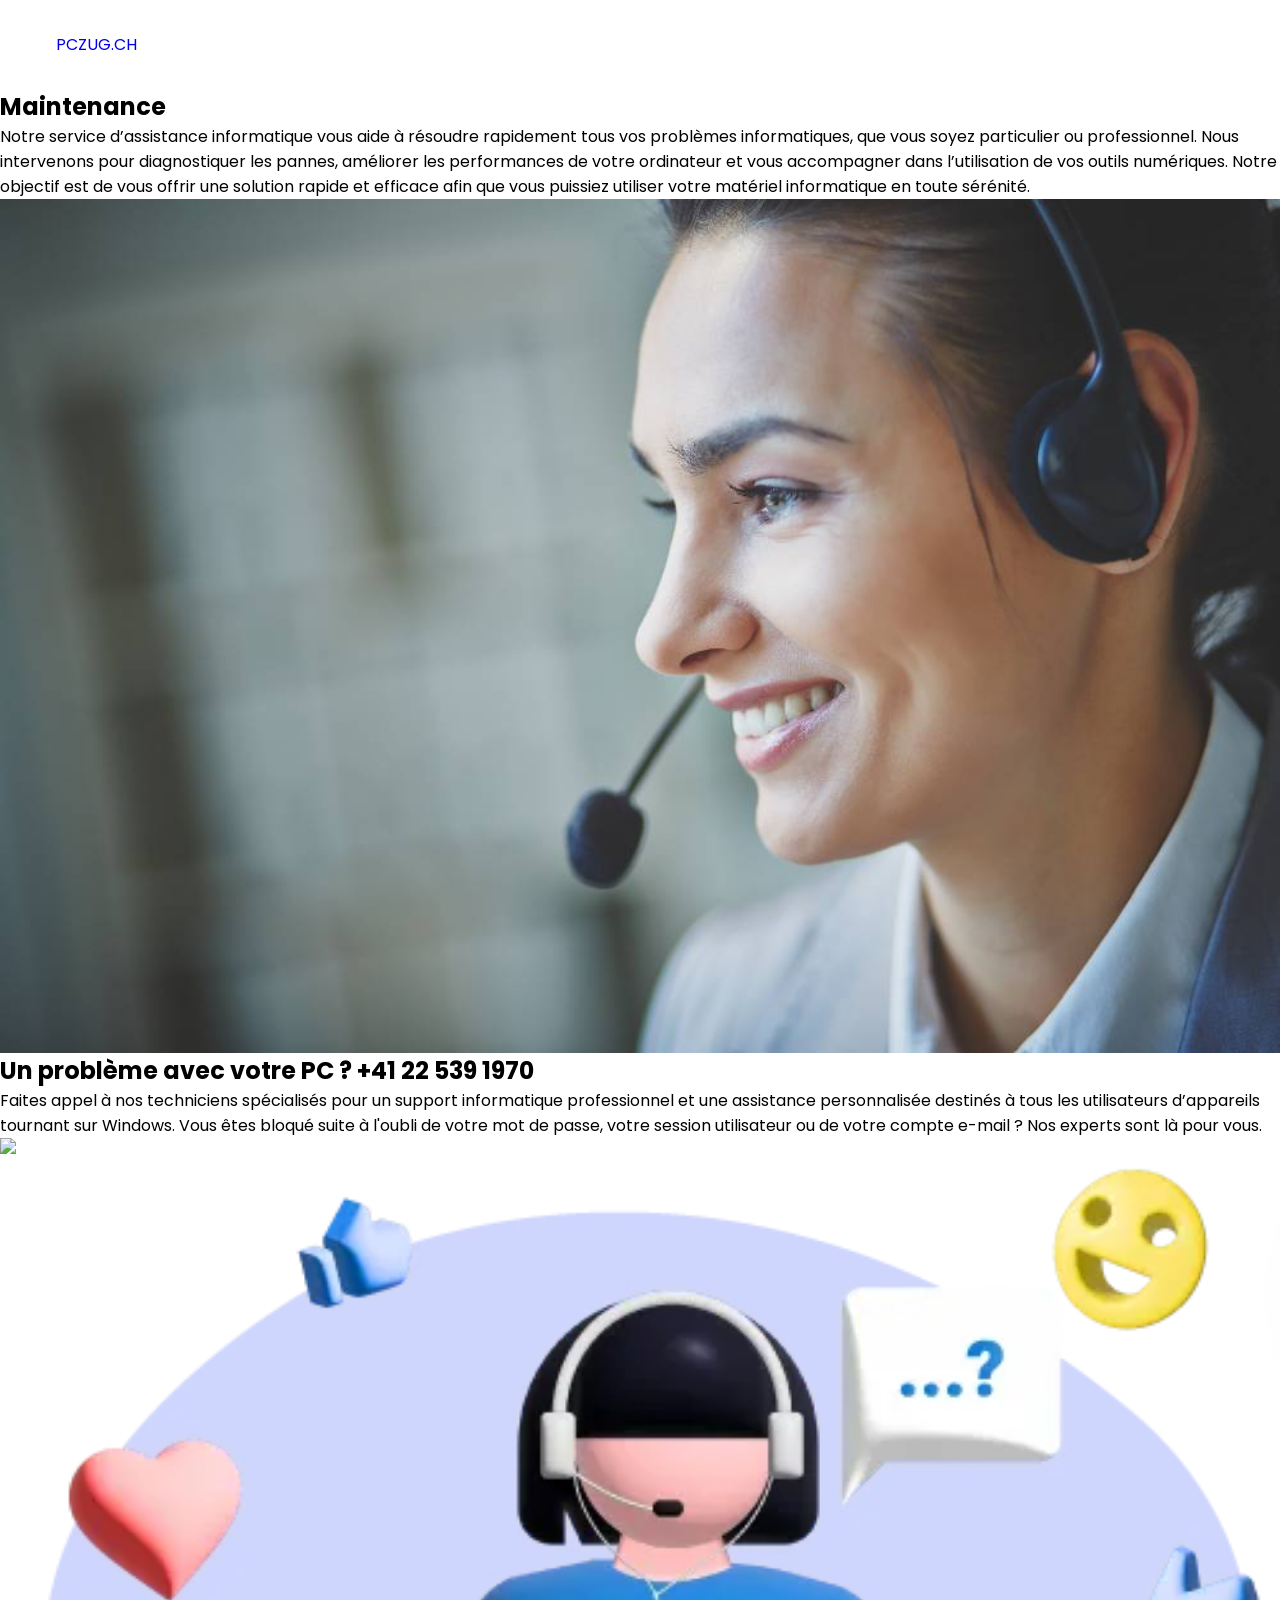
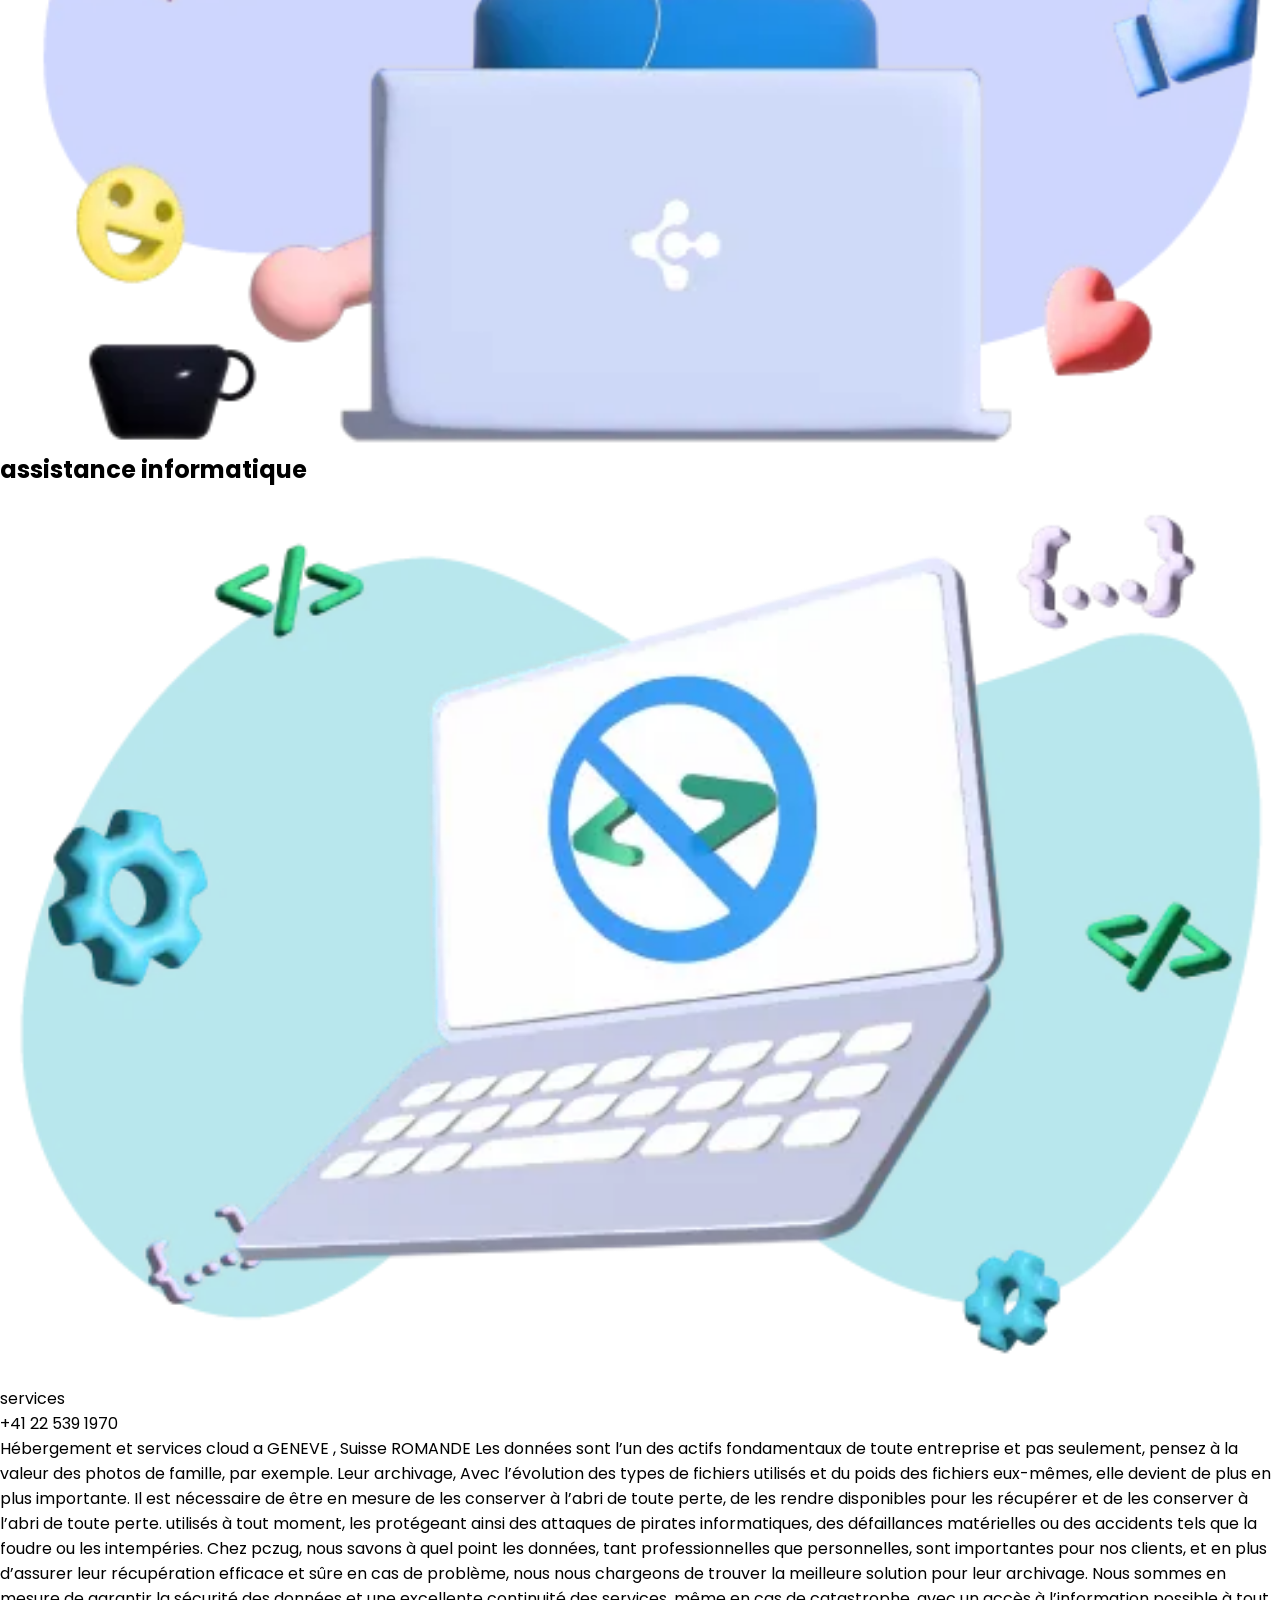
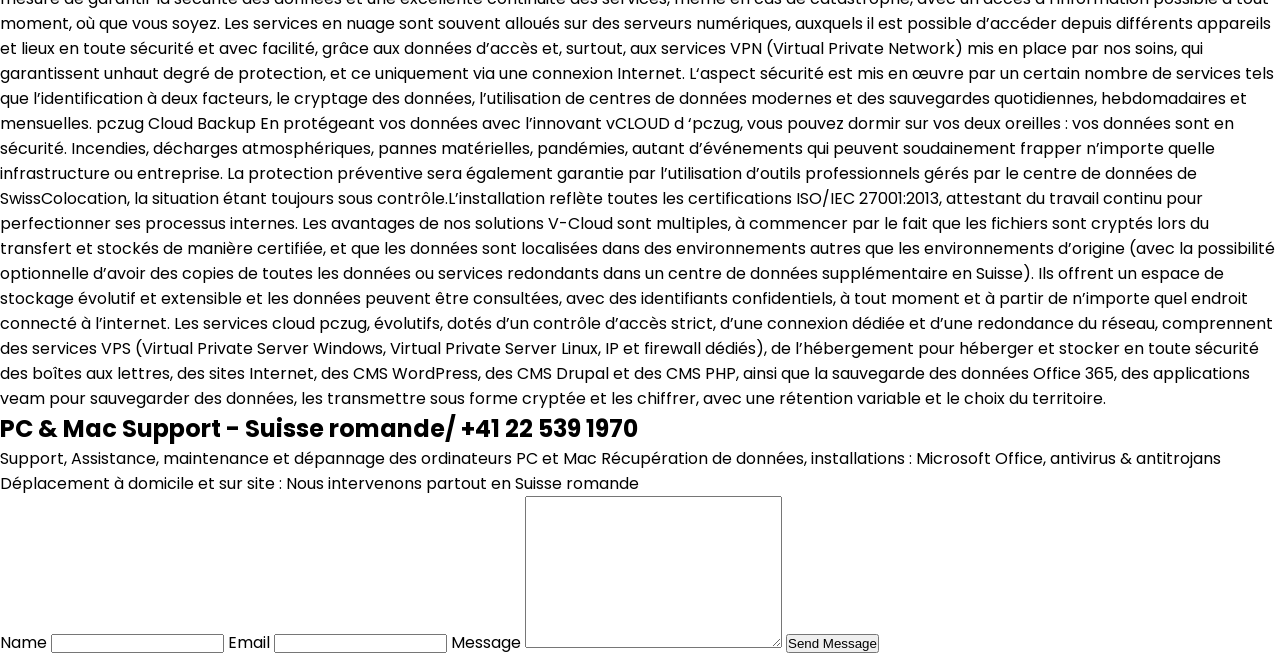
==== index.html @ 60044674 "Refactor index.html for portfolio layout and content Updated the HTML structure and content for the " ====
<!DOCTYPE html>
<html lang="en">
<head>
  <meta charset="UTF-8">
  <meta http-equiv="X-UA-Compatible" content="IE=edge">
  <meta name="viewport" content="width=device-width, initial-scale=1.0">

  <link rel="preconnect" href="https://fonts.googleapis.com">
  <link rel="preconnect" href="https://fonts.gstatic.com" crossorigin>
  <link href="https://fonts.googleapis.com/css2?family=Poppins:wght@400;600&display=swap" rel="stylesheet">

  <link rel="stylesheet" href="https://cdnjs.cloudflare.com/ajax/libs/font-awesome/6.4.0/css/all.min.css" integrity="sha512-iecdLmaskl7CVkqkXNQ/ZH/XLlvWZOJyj7Yy7tcenmpD1ypASozpmT/E0iPtmFIB46ZmdtAc9eNBvH0H/ZpiBw==" crossorigin="anonymous" referrerpolicy="no-referrer" />

  <link rel="stylesheet" href="styles.css">

  <title>Portfolio</title>
</head>
<body>
  <!-- NAVBAR -->
  <nav>
    <div class="left">
      <a href="/">PCZUG.CH</a>
    </div>

    
      </a>
    </div>
  </nav>

  <main>
    <!-- SECTION 1: Hero -->
    <section class="hero-section">
      <div class="text">
        <h2>Maintenance</h2>
        <p>Notre service d’assistance informatique vous aide à résoudre rapidement tous vos problèmes informatiques, que vous soyez particulier ou professionnel. Nous intervenons pour diagnostiquer les pannes, améliorer les performances de votre ordinateur et vous accompagner dans l’utilisation de vos outils numériques. Notre objectif est de vous offrir une solution rapide et efficace afin que vous puissiez utiliser votre matériel informatique en toute sérénité.</p>

        <div class="links">
        
        
          
        </div>
      </div>

      <div class="headshot">
        <img src="bmc.jpg.jpg">
      </div>
    </section>

    <!-- SECTION 2: Skills -->
    <section id="skills" class="skills-section">
      <h2>Un problème avec votre PC ? +41 22 539 1970</h2>
      <div class="text">
        Faites appel à nos techniciens spécialisés pour un support informatique professionnel et une assistance personnalisée destinés à tous les utilisateurs d’appareils tournant sur Windows. Vous êtes bloqué suite à l'oubli de votre mot de passe, votre session utilisateur ou de votre compte e-mail ? Nos experts sont là pour vous.
      </div>

      <div class="cells">
        <div class="cell">
          <img src="assitenza.jpg.webp">
          <span></span>
        </div>
        
        <div class="cell">
          <img src="index.jpg.webp">
          <span></span>
        </div>
        
        
        </div>
      </div>
    </section>

    <!-- SECTION 3: Testimony -->
    <section id="testimony" class="testimony-section">
      <h2>assistance informatique</h2>

      <div class="group">
        <div class="person-details">
          <img src="codeless.jpg.webp">
          <p>services</p>
          <p>+41 22 539 1970</p>
        </div>

        <div class="text">
          Hébergement et services cloud a GENEVE , Suisse ROMANDE
Les données sont l’un des actifs fondamentaux de toute entreprise et pas seulement, pensez à la valeur des photos de famille, par exemple. Leur archivage,  Avec l’évolution des types de fichiers utilisés et du poids des fichiers eux-mêmes, elle devient de plus en plus importante. Il est nécessaire de  être en mesure de les conserver à l’abri de toute perte, de les rendre disponibles pour les récupérer et de les conserver à l’abri de toute perte. utilisés à tout moment, les protégeant ainsi des attaques de pirates informatiques, des défaillances matérielles ou des accidents tels que la foudre ou les intempéries.

Chez pczug, nous savons à quel point les données, tant professionnelles que personnelles, sont importantes pour nos clients, et en plus d’assurer leur récupération efficace et sûre en cas de problème, nous nous chargeons de trouver la meilleure solution pour leur archivage. Nous sommes en mesure de garantir la sécurité des données et une excellente continuité des services, même en cas de catastrophe, avec un accès à l’information possible à tout moment, où que vous soyez.

Les services en nuage sont souvent alloués sur des serveurs numériques, auxquels il est possible d’accéder depuis différents appareils et lieux en toute sécurité et avec facilité, grâce aux données d’accès et, surtout, aux services VPN (Virtual Private Network) mis en place par nos soins, qui garantissent unhaut degré de protection, et ce uniquement via une connexion Internet.

L‘aspect sécurité est mis en œuvre par un certain nombre de services tels que l’identification à deux facteurs, le cryptage des données, l’utilisation de centres de données modernes et des sauvegardes quotidiennes, hebdomadaires et mensuelles.

pczug Cloud Backup
En protégeant vos données avec l’innovant vCLOUD d ‘pczug, vous pouvez dormir sur vos deux oreilles : vos données sont en sécurité. Incendies, décharges atmosphériques, pannes matérielles, pandémies, autant d’événements qui peuvent soudainement frapper n’importe quelle infrastructure ou entreprise.

La protection préventive sera également garantie par l’utilisation d’outils professionnels gérés par le centre de données de SwissColocation, la situation étant toujours sous contrôle.L’installation reflète toutes les certifications ISO/IEC 27001:2013, attestant du travail continu pour perfectionner ses processus internes.

Les avantages de nos solutions V-Cloud sont multiples, à commencer par le fait que les fichiers sont cryptés lors du transfert et stockés de manière certifiée, et que les données sont localisées dans des environnements autres que les environnements d’origine (avec la possibilité optionnelle d’avoir des copies de toutes les données ou services redondants dans un centre de données supplémentaire en Suisse).

Ils offrent un espace de stockage évolutif et extensible et les données peuvent être consultées, avec des identifiants confidentiels, à tout moment et à partir de n’importe quel endroit connecté à l’internet.

Les services cloud pczug, évolutifs, dotés d’un contrôle d’accès strict, d’une connexion dédiée et d’une redondance du réseau, comprennent des services VPS (Virtual Private Server Windows, Virtual Private Server Linux, IP et firewall dédiés), de l’hébergement pour héberger et stocker en toute sécurité des boîtes aux lettres, des sites Internet, des CMS WordPress, des CMS Drupal et des CMS PHP, ainsi que la sauvegarde des données Office 365, des applications veam pour sauvegarder des données, les transmettre sous forme cryptée et les chiffrer, avec une rétention variable et le choix du territoire.
        </div>
      </div>
    </section>

    <!-- SECTION 4: Contact -->
    <section id="contact" class="contact-section">
      <h2>PC & Mac Support - Suisse romande/ +41 22 539 1970</h2>

      <div class="group">
        <div class="text">
          Support, Assistance, maintenance et dépannage des ordinateurs PC et Mac
Récupération de données, installations : Microsoft Office, antivirus & antitrojans
Déplacement à domicile et sur site : Nous intervenons partout en Suisse romande
        </div>

        <form>
          <label for="name">Name</label>
          <input type="text" id="name">

          <label for="email">Email</label>
          <input type="email" id="email">

          <label for="message">Message</label>
          <textarea id="message" cols="30" rows="10"></textarea>

          <button type="submit">Send Message</button>
        </form>
      </div>
    </section>
  </main>
</body>
</html>
---- styles.css ----
@import url("https://fonts.googleapis.com/css2?family=Merriweather:ital,wght@0,300;0,400;0,700;0,900;1,300;1,400;1,700;1,900&family=Poppins:ital,wght@0,100;0,200;0,300;0,400;0,500;0,600;0,700;0,800;0,900;1,100;1,200;1,300;1,400;1,500;1,600;1,700;1,800;1,900&display=swap");

:root {
  --primary-color: #254d4d;
  --text-dark: #171717;
  --text-light: #737373;
  --extra-light: #f4f6f5;
  --white: #ffffff;
  --max-width: 1200px;
  --header-font: "Merriweather", serif;
}

* {
  padding: 0;
  margin: 0;
  box-sizing: border-box;
}

.section__container {
  max-width: var(--max-width);
  margin: auto;
  padding: 5rem 1rem;
}

.section__header {
  margin-bottom: 1rem;
  font-size: 2.5rem;
  font-weight: 600;
  font-family: var(--header-font);
  color: var(--primary-color);
}

.section__description {
  font-size: 1.1rem;
  color: var(--text-light);
}

.logo {
  font-size: 1.5rem;
  font-weight: 600;
  font-family: var(--header-font);
}

img {
  display: flex;
  width: 100%;
}

a {
  text-decoration: none;
  transition: 0.3s;
}

ul {
  list-style: none;
}

html,
body {
  scroll-behavior: smooth;
}

body {
  font-family: "Poppins", sans-serif;
}

nav {
  position: fixed;
  isolation: isolate;
  width: 100%;
  max-width: var(--max-width);
  margin-inline: auto;
  z-index: 9;
}

.nav__header {
  padding: 1rem;
  width: 100%;
  display: flex;
  align-items: center;
  justify-content: space-between;
  background-color: var(--primary-color);
}

.nav__logo .logo {
  color: var(--white);
}

.nav__menu__btn {
  font-size: 1.5rem;
  color: var(--white);
  cursor: pointer;
}

.nav__links {
  position: absolute;
  top: 65px;
  left: 0;
  width: 100%;
  padding: 2rem;
  display: flex;
  align-items: center;
  justify-content: center;
  flex-direction: column;
  gap: 2rem;
  background-color: var(--primary-color);
  transition: 0.5s;
  z-index: -1;
  transform: translateY(-100%);
}

.nav__links.open {
  transform: translateY(0);
}

.nav__links a {
  font-weight: 500;
  color: var(--white);
}

.nav__search {
  display: none;
}

.header__container {
  display: grid;
  overflow: hidden;
}

.header__image {
  grid-area: 1/1/2/2;
}

.header__image img {
  max-width: 900px;
  margin-left: auto;
}

.header__content {
  grid-area: 1/1/2/2;
  display: flex;
  align-items: center;
}

.header__content > div {
  max-width: 500px;
  padding: 4rem 1rem;
  background-color: rgba(255, 255, 255, 0.5);
  backdrop-filter: blur(10px);
}

.header__content h1 {
  margin-bottom: 1rem;
  font-size: 4rem;
  font-weight: 600;
  font-family: var(--header-font);
  color: var(--primary-color);
}

.header__content p {
  font-size: 1.2rem;
  color: var(--text-light);
}

.deals__container {
  display: grid;
  gap: 2rem;
}

.deals__card span {
  display: inline-block;
  margin-bottom: 0.5rem;
  font-size: 2rem;
}

.deals__card h4 {
  margin-bottom: 0.5rem;
  font-size: 1.2rem;
  font-weight: 600;
  color: var(--text-dark);
}

.deals__card p {
  color: var(--text-light);
}

.about__header {
  display: flex;
  flex-direction: column;
  gap: 2rem;
}

.about__header .section__description {
  max-width: 600px;
}

.about__btn {
  width: fit-content;
  padding: 0.75rem 1.5rem;
  outline: none;
  border: none;
  font-size: 1rem;
  color: var(--white);
  white-space: nowrap;
  background-color: var(--primary-color);
  border-radius: 5px;
  transition: 0.3s;
  cursor: pointer;
}

.about__content {
  margin-top: 2rem;
  display: grid;
  gap: 2rem;
}

.about__grid {
  display: grid;
  gap: 2rem;
}

.about__image {
  overflow: hidden;
}

.about__card h3 {
  margin-bottom: 0.5rem;
  font-size: 2.5rem;
  font-weight: 600;
  color: var(--primary-color);
}

.about__card h4 {
  margin-bottom: 0.5rem;
  font-size: 1.5rem;
  font-weight: 600;
  color: var(--primary-color);
}

.about__card p {
  color: var(--text-light);
}

.product__grid {
  margin-top: 4rem;
  display: grid;
  gap: 2rem;
}

.product__card {
  position: relative;
  isolation: isolate;
  padding: 2rem;
}

.product__card::before {
  position: absolute;
  content: "";
  top: 0;
  left: 0;
  width: 100%;
  height: 65%;
  background-color: var(--extra-light);
  z-index: -1;
  transition: 0.3s;
}

.product__card:hover::before {
  height: 100%;
}

.product__card h4 {
  font-size: 1.5rem;
  font-weight: 500;
  color: var(--text-dark);
}

.product__card p {
  margin-bottom: 2rem;
  font-size: 1.2rem;
  color: var(--text-light);
}

.product__card img {
  max-width: 275px;
  margin-inline: auto;
}

.client__content {
  padding: 4rem 1rem;
  background-color: var(--extra-light);
  border-radius: 1rem;
}

.client__content :is(.section__header, .section__description) {
  max-width: 550px;
  margin-inline: auto;
  text-align: center;
}

.client__content .section__header {
  font-size: 3.25rem;
}

.swiper {
  margin-top: 4rem;
  width: 100%;
}

.client__card {
  display: grid;
  gap: 2rem;
  max-width: 750px;
  margin-inline: auto;
  text-align: center;
}

.client__card img {
  max-width: 250px;
  margin-inline: auto;
}

.client__card p {
  margin-bottom: 2rem;
  font-size: 1.2rem;
  color: var(--text-light);
  font-style: italic;
}

.client__card h4 {
  font-size: 1.5rem;
  font-weight: 500;
  color: var(--text-dark);
}

.client__card h5 {
  font-size: 1rem;
  font-weight: 500;
  color: var(--text-light);
}

.footer {
  background-color: var(--primary-color);
}

.footer__container {
  display: grid;
  gap: 4rem 2rem;
}

.footer__logo {
  margin-bottom: 1rem;
}

.footer__logo .logo {
  color: var(--white);
}

.footer__col p {
  margin-bottom: 2rem;
  color: var(--extra-light);
  opacity: 0.8;
}

.footer__socials {
  display: flex;
  align-items: center;
  gap: 1rem;
}

.footer__socials a {
  font-size: 1.5rem;
  color: var(--white);
}

.footer__socials a:hover {
  opacity: 0.5;
}

.footer__col h4 {
  margin-bottom: 1rem;
  font-size: 1.2rem;
  font-weight: 400;
  color: var(--white);
}

.footer__links {
  display: grid;
  gap: 1rem;
}

.footer__links a {
  color: var(--extra-light);
  opacity: 0.8;
}

.footer__links a:hover {
  opacity: 1;
}

.footer__bar {
  padding: 1rem;
  font-size: 0.9rem;
  color: var(--extra-light);
  opacity: 0.8;
  text-align: center;
}

@media (width > 540px) {
  .deals__container {
    grid-template-columns: repeat(2, 1fr);
  }

  .about__grid {
    grid-template-columns: repeat(2, 1fr);
  }

  .product__grid {
    grid-template-columns: repeat(2, 1fr);
  }

  .footer__container {
    grid-template-columns: repeat(2, 1fr);
  }
}

@media (width > 768px) {
  nav {
    position: static;
    padding: 2rem 1rem;
    display: flex;
    align-items: center;
    justify-content: space-between;
    gap: 2rem;
  }

  .nav__header {
    flex: 1;
    padding: 0;
    background-color: transparent;
  }

  .nav__menu__btn {
    display: none;
  }

  .nav__logo .logo {
    color: var(--primary-color);
  }

  .nav__links {
    position: static;
    padding: 0;
    width: fit-content;
    flex-direction: row;
    gap: 3rem;
    background-color: transparent;
    transform: none;
  }

  .nav__links a {
    color: var(--text-dark);
  }

  .nav__links a:hover {
    color: var(--primary-color);
  }

  .nav__search {
    flex: 1;
    display: flex;
    align-items: center;
    justify-content: flex-end;
    gap: 1rem;
  }

  .nav__search input {
    padding-block: 5px;
    outline: none;
    border: none;
    width: 0;
    font-size: 1rem;
    color: var(--text-dark);
    border-bottom: 1px solid var(--text-light);
    transition: 0.3s;
  }

  .nav__search.open input {
    width: 100%;
    max-width: 15rem;
  }

  .nav__search span {
    font-size: 1.5rem;
    font-weight: 500;
    color: var(--text-dark);
    cursor: pointer;
  }

  .header__container {
    padding-top: 0;
  }

  .deals__container {
    grid-template-columns: repeat(3, 1fr);
  }

  .deals__card:nth-child(1) {
    grid-column: 1/4;
  }

  .about__header {
    flex-direction: row;
    align-items: center;
    justify-content: space-between;
  }

  .about__content {
    grid-template-columns: repeat(2, 1fr);
    align-items: center;
  }

  .about__image {
    grid-area: 1/2/2/3;
  }

  .product__grid {
    grid-template-columns: repeat(3, 1fr);
  }

  .client__card {
    grid-template-columns: repeat(2, 1fr);
    align-items: center;
    text-align: left;
  }

  .footer__container {
    grid-template-columns: repeat(4, 1fr);
  }
}

@media (width > 1024px) {
  .deals__container {
    grid-template-columns: repeat(4, 1fr);
  }

  .deals__card:nth-child(1) {
    grid-column: unset;
  }

  .about__grid {
    gap: 4rem 2rem;
  }
}
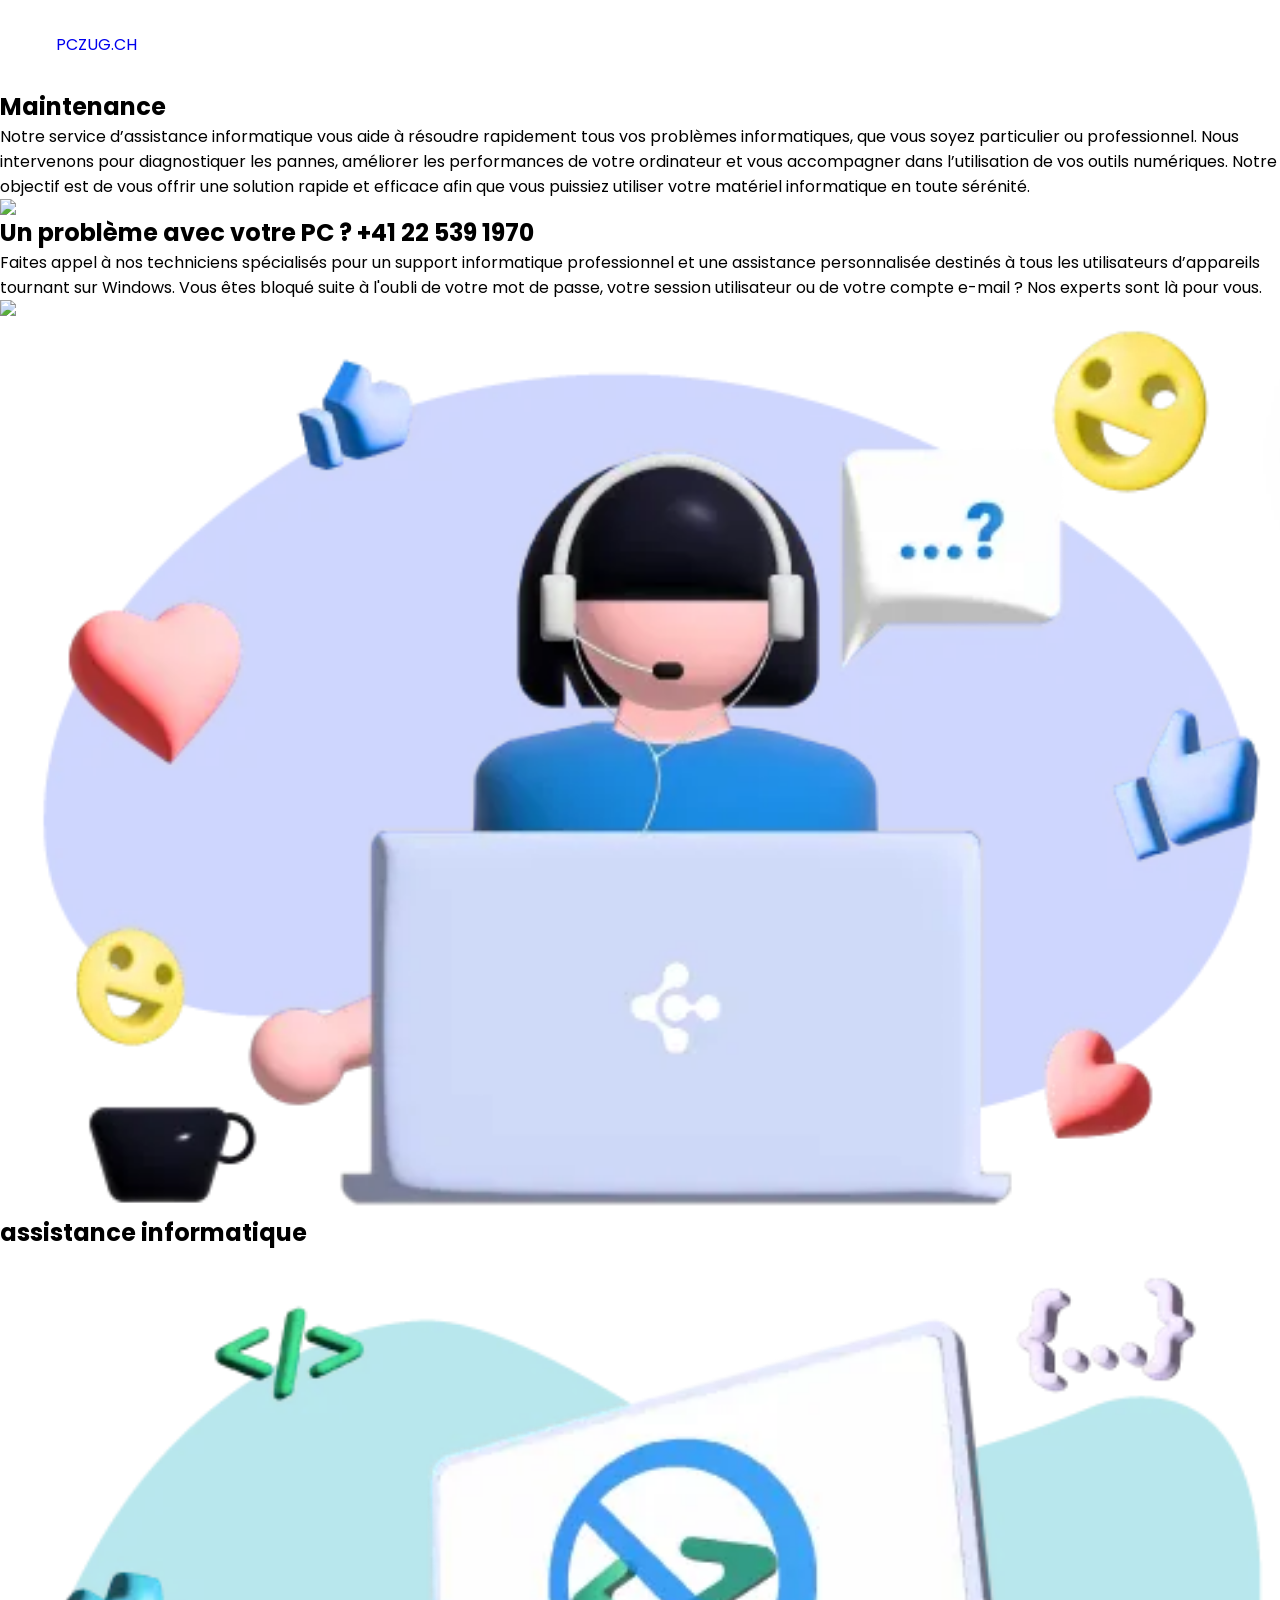
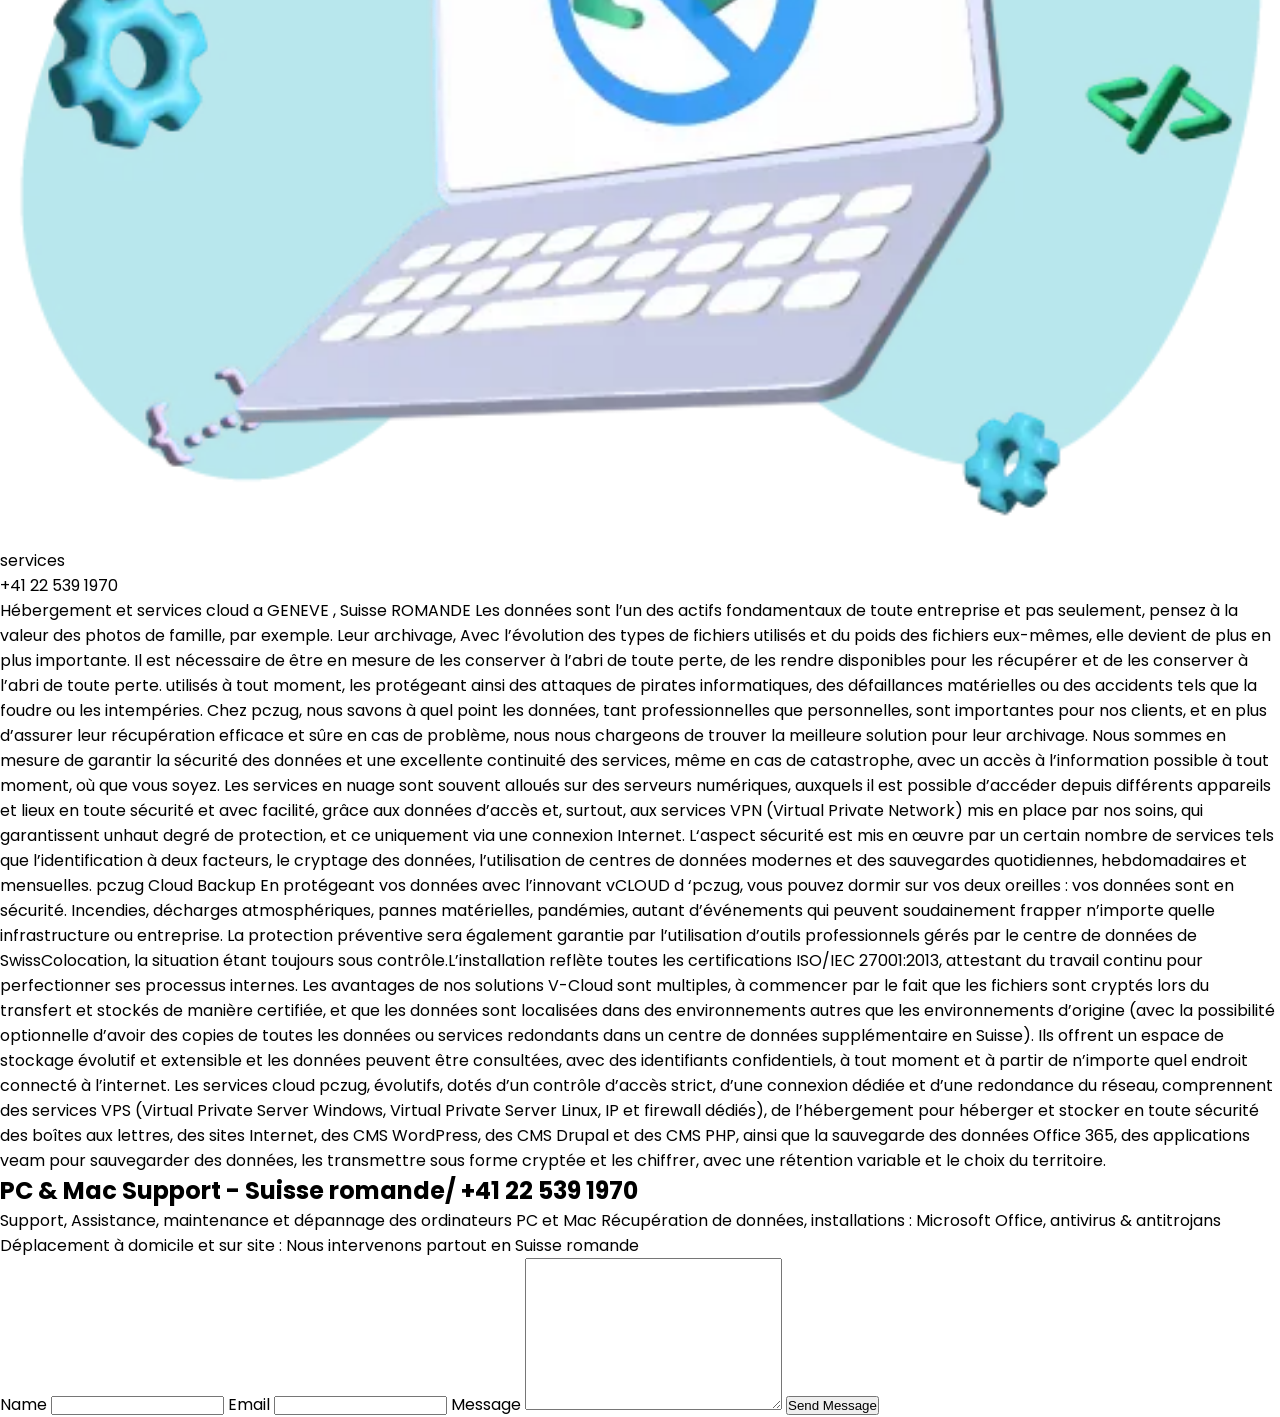
==== commit f611ce69: "Fix HTML structure and update image sources" ====
--- a/index.html
+++ b/index.html
@@ -42,7 +42,7 @@
       </div>
 
       <div class="headshot">
-        <img src="bmc.jpg.jpg">
+        <img src="maintenance.jpg.webp">
       </div>
     </section>
 
@@ -55,7 +55,7 @@
 
       <div class="cells">
         <div class="cell">
-          <img src="assitenza.jpg.webp">
+          <img src="computer3.jpg.jpg">
           <span></span>
         </div>
         
@@ -132,6 +132,3 @@
   </main>
 </body>
 </html>
-  
-         
-            
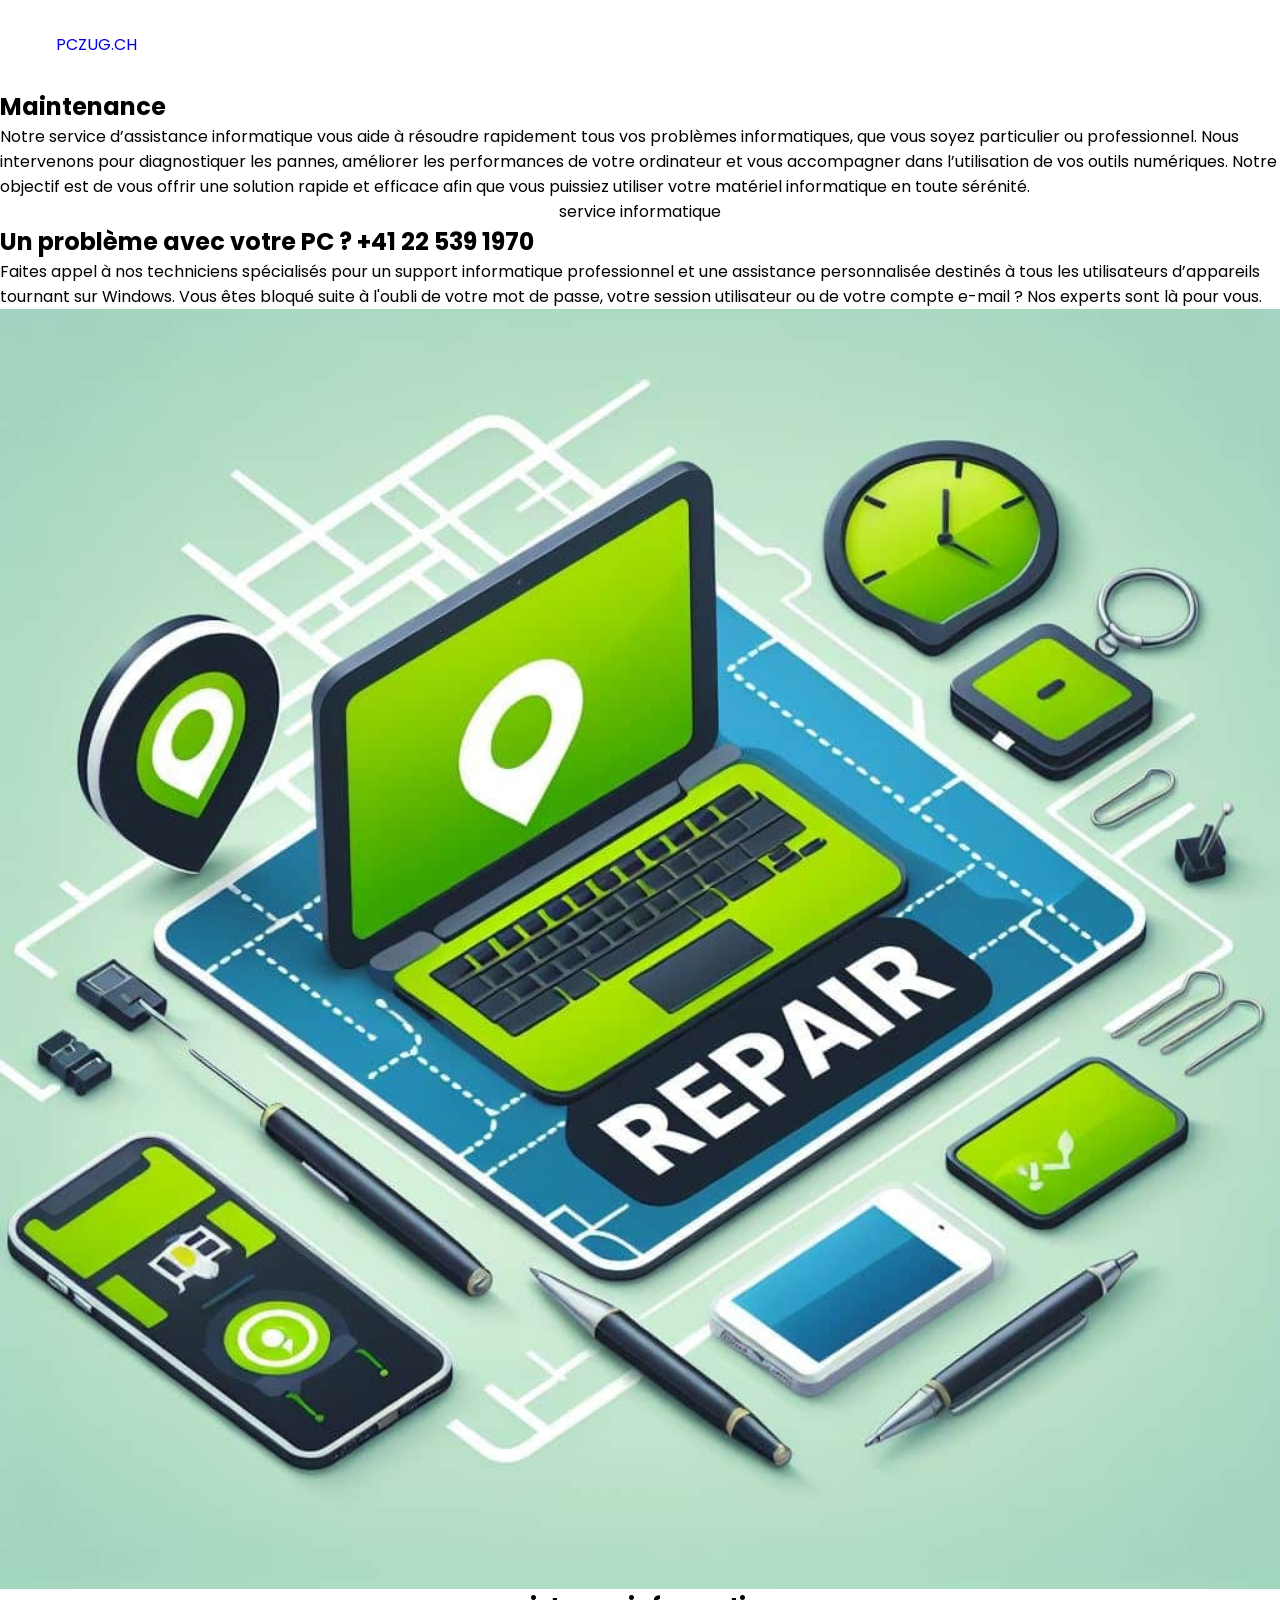
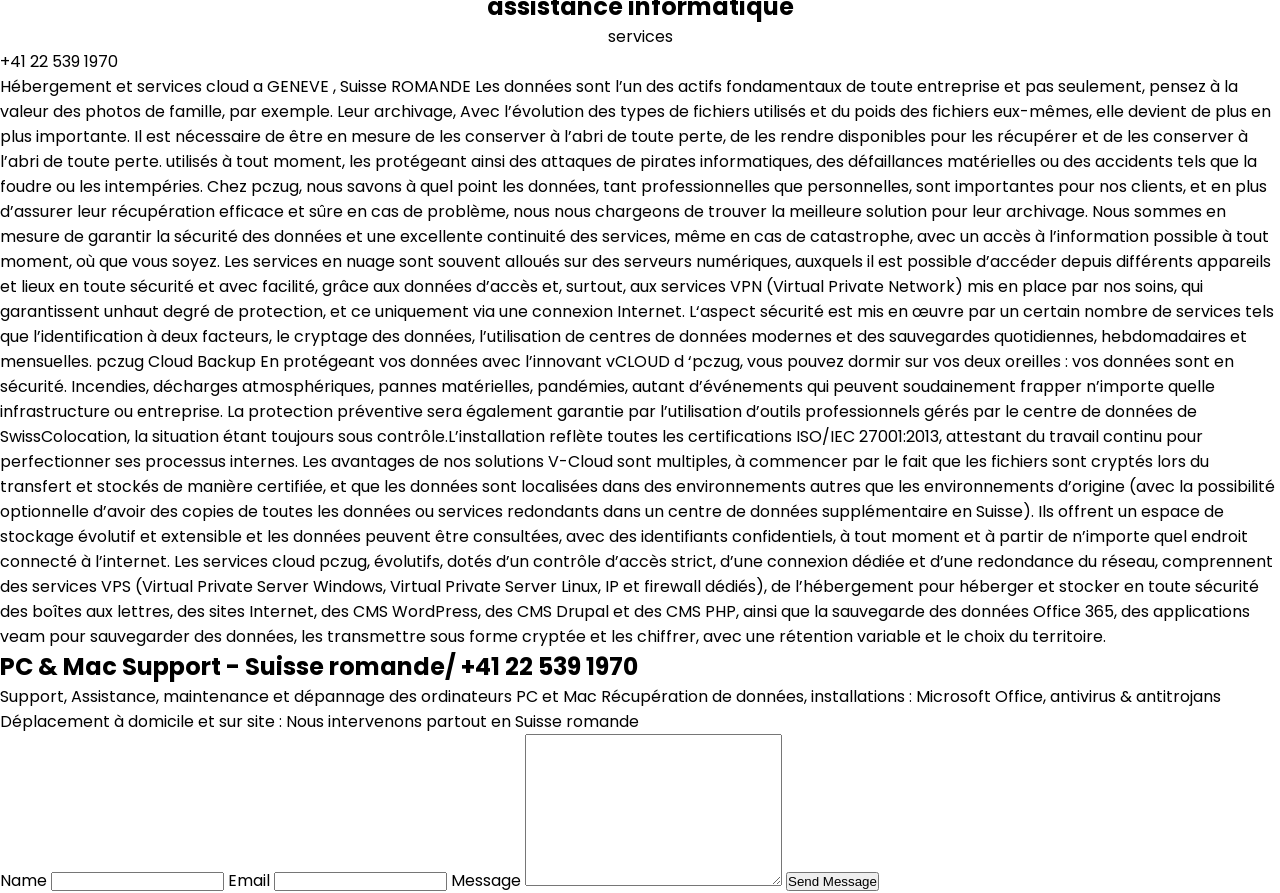
==== commit 265e3bf4: "Refactor index.html with CSS and structural updates Updated the HTML structure and added CSS styles " ====
--- a/index.html
+++ b/index.html
@@ -1,12 +1,29 @@
 <!DOCTYPE html>
 <html lang="en">
 <head>
+
+<style>
+
+  body {
+    background-color:white;
+}
+#images img{
+  margin-left:auto;
+  margin-right:auto;
+  display:block;
+
+
+
+}
+  /* Your CSS styles here */
+</style>
+
   <meta charset="UTF-8">
   <meta http-equiv="X-UA-Compatible" content="IE=edge">
   <meta name="viewport" content="width=device-width, initial-scale=1.0">
 
   <link rel="preconnect" href="https://fonts.googleapis.com">
-  <link rel="preconnect" href="https://fonts.gstatic.com" crossorigin>
+  <link rel="preconnect" h;ref="https://fonts.gstatic.com" crossorigin>
   <link href="https://fonts.googleapis.com/css2?family=Poppins:wght@400;600&display=swap" rel="stylesheet">
 
   <link rel="stylesheet" href="https://cdnjs.cloudflare.com/ajax/libs/font-awesome/6.4.0/css/all.min.css" integrity="sha512-iecdLmaskl7CVkqkXNQ/ZH/XLlvWZOJyj7Yy7tcenmpD1ypASozpmT/E0iPtmFIB46ZmdtAc9eNBvH0H/ZpiBw==" crossorigin="anonymous" referrerpolicy="no-referrer" />
@@ -36,18 +53,19 @@
 
         <div class="links">
         
-        
-          
         </div>
       </div>
 
       <div class="headshot">
-        <img src="maintenance.jpg.webp">
+        <div id="image">
+          
+        <p style=text-align:center;>service informatique</p>
       </div>
     </section>
 
     <!-- SECTION 2: Skills -->
     <section id="skills" class="skills-section">
+        
       <h2>Un problème avec votre PC ? +41 22 539 1970</h2>
       <div class="text">
         Faites appel à nos techniciens spécialisés pour un support informatique professionnel et une assistance personnalisée destinés à tous les utilisateurs d’appareils tournant sur Windows. Vous êtes bloqué suite à l'oubli de votre mot de passe, votre session utilisateur ou de votre compte e-mail ? Nos experts sont là pour vous.
@@ -55,12 +73,13 @@
 
       <div class="cells">
         <div class="cell">
+           <div id="images">
           <img src="computer3.jpg.jpg">
           <span></span>
         </div>
         
         <div class="cell">
-          <img src="index.jpg.webp">
+          <img src="">
           <span></span>
         </div>
         
@@ -71,12 +90,12 @@
 
     <!-- SECTION 3: Testimony -->
     <section id="testimony" class="testimony-section">
-      <h2>assistance informatique</h2>
+      <h2 style="text-align: center;">assistance informatique</h2>
 
       <div class="group">
         <div class="person-details">
-          <img src="codeless.jpg.webp">
-          <p>services</p>
+          <img src="">
+          <p style="text-align: center;">services</p>
           <p>+41 22 539 1970</p>
         </div>
 
@@ -132,3 +151,9 @@
   </main>
 </body>
 </html>
+      
+     
+        
+        
+         
+         
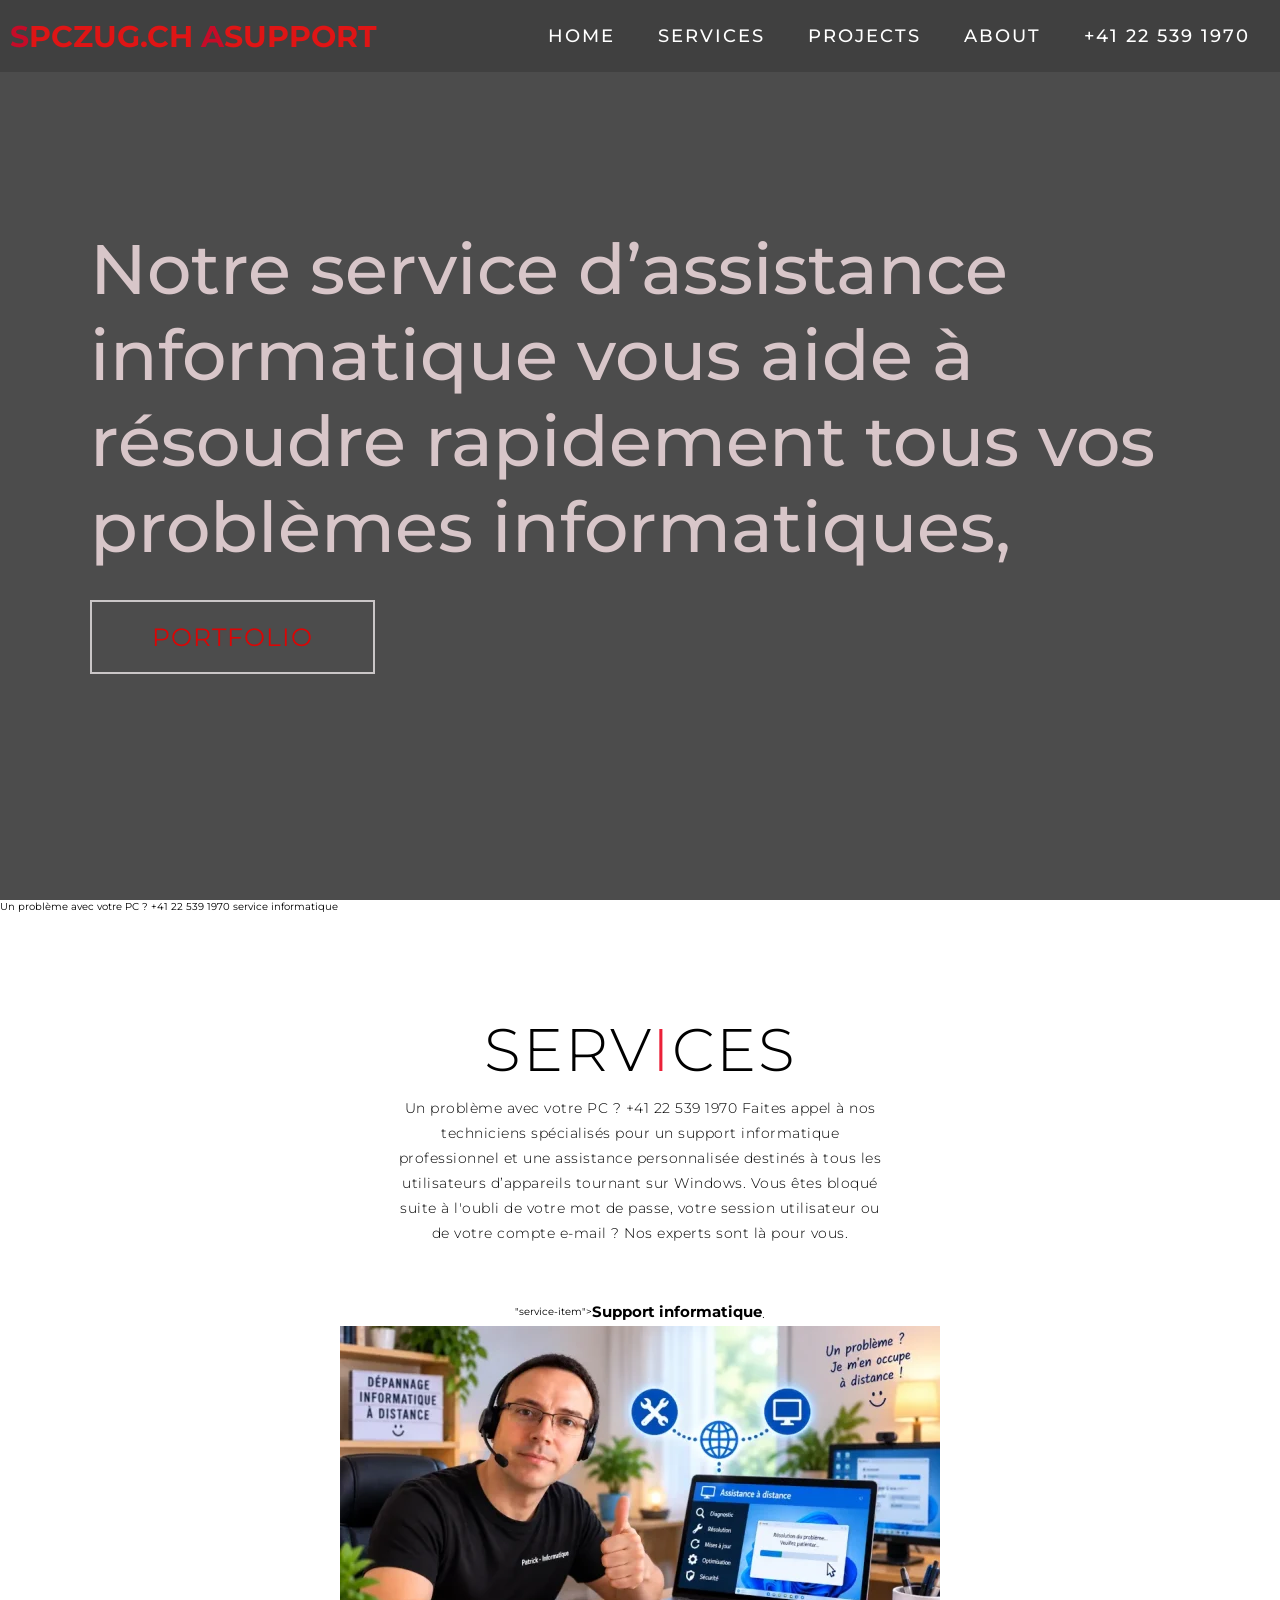
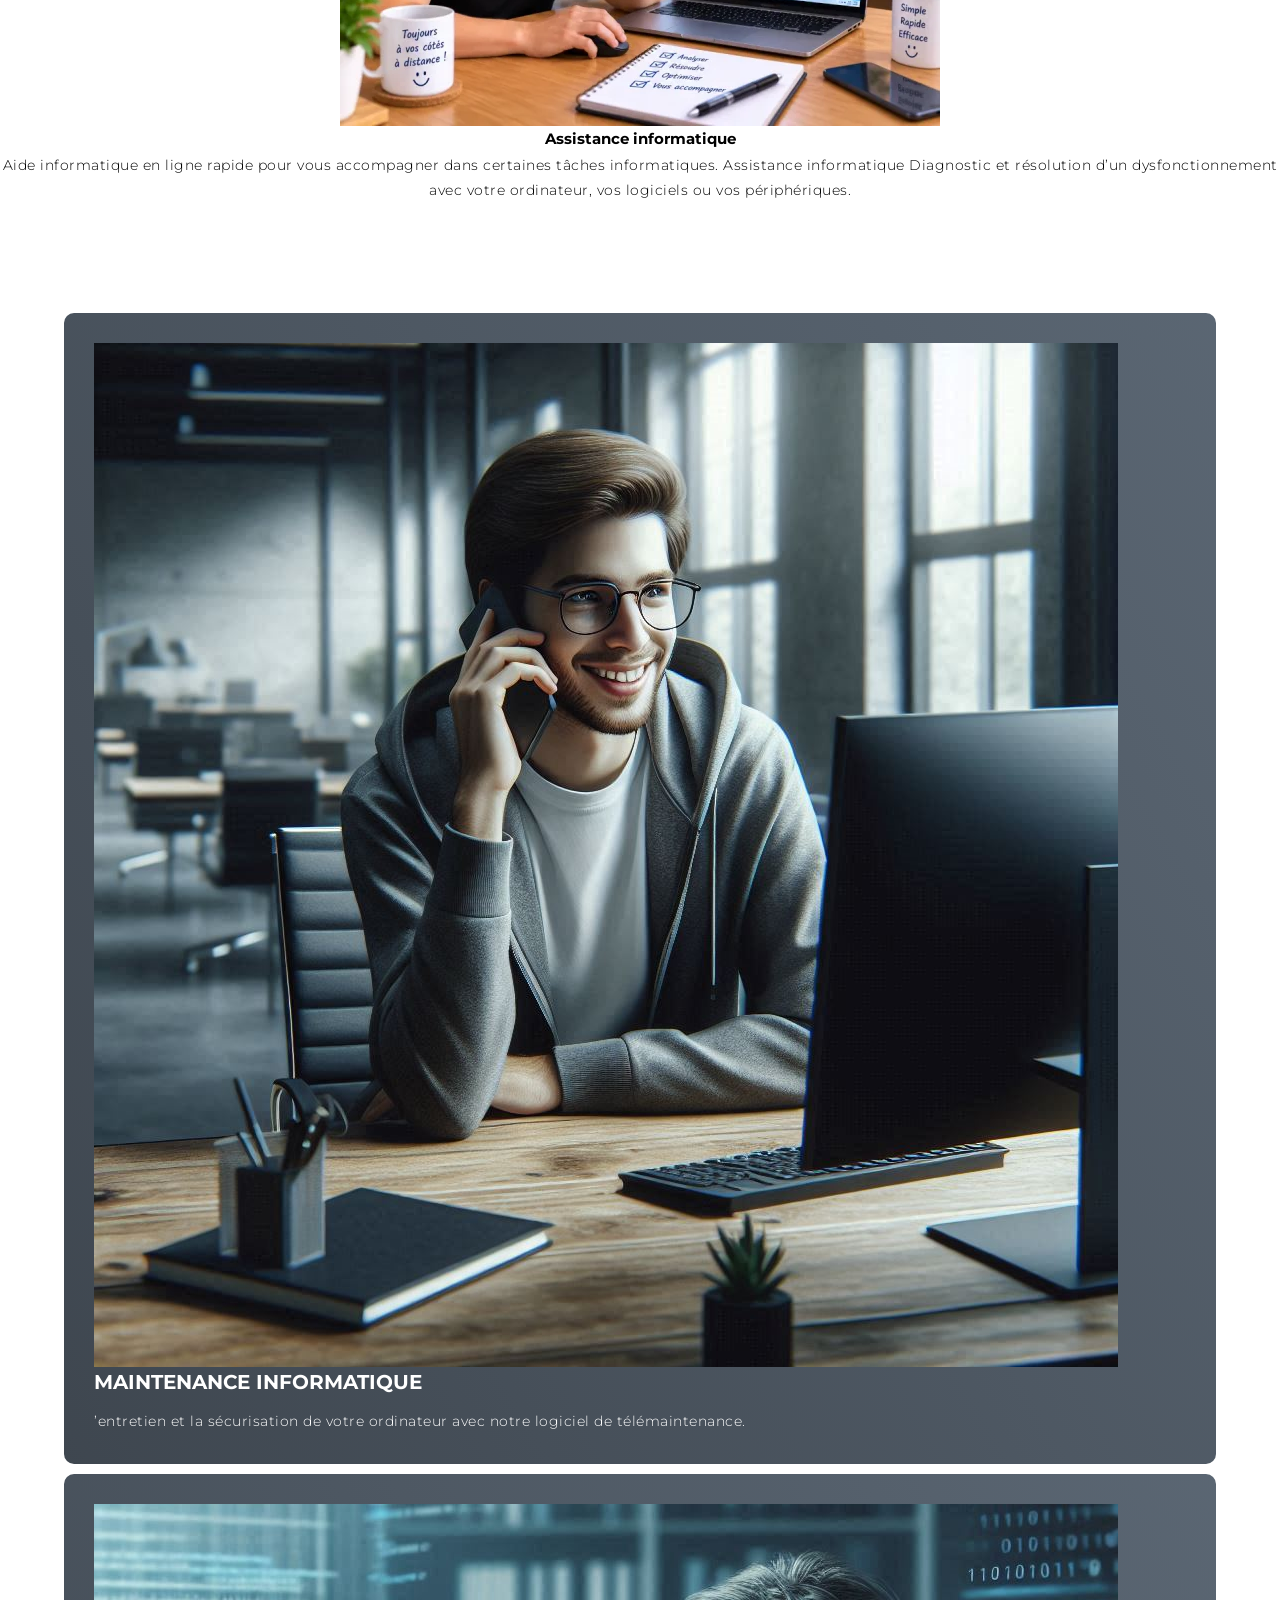
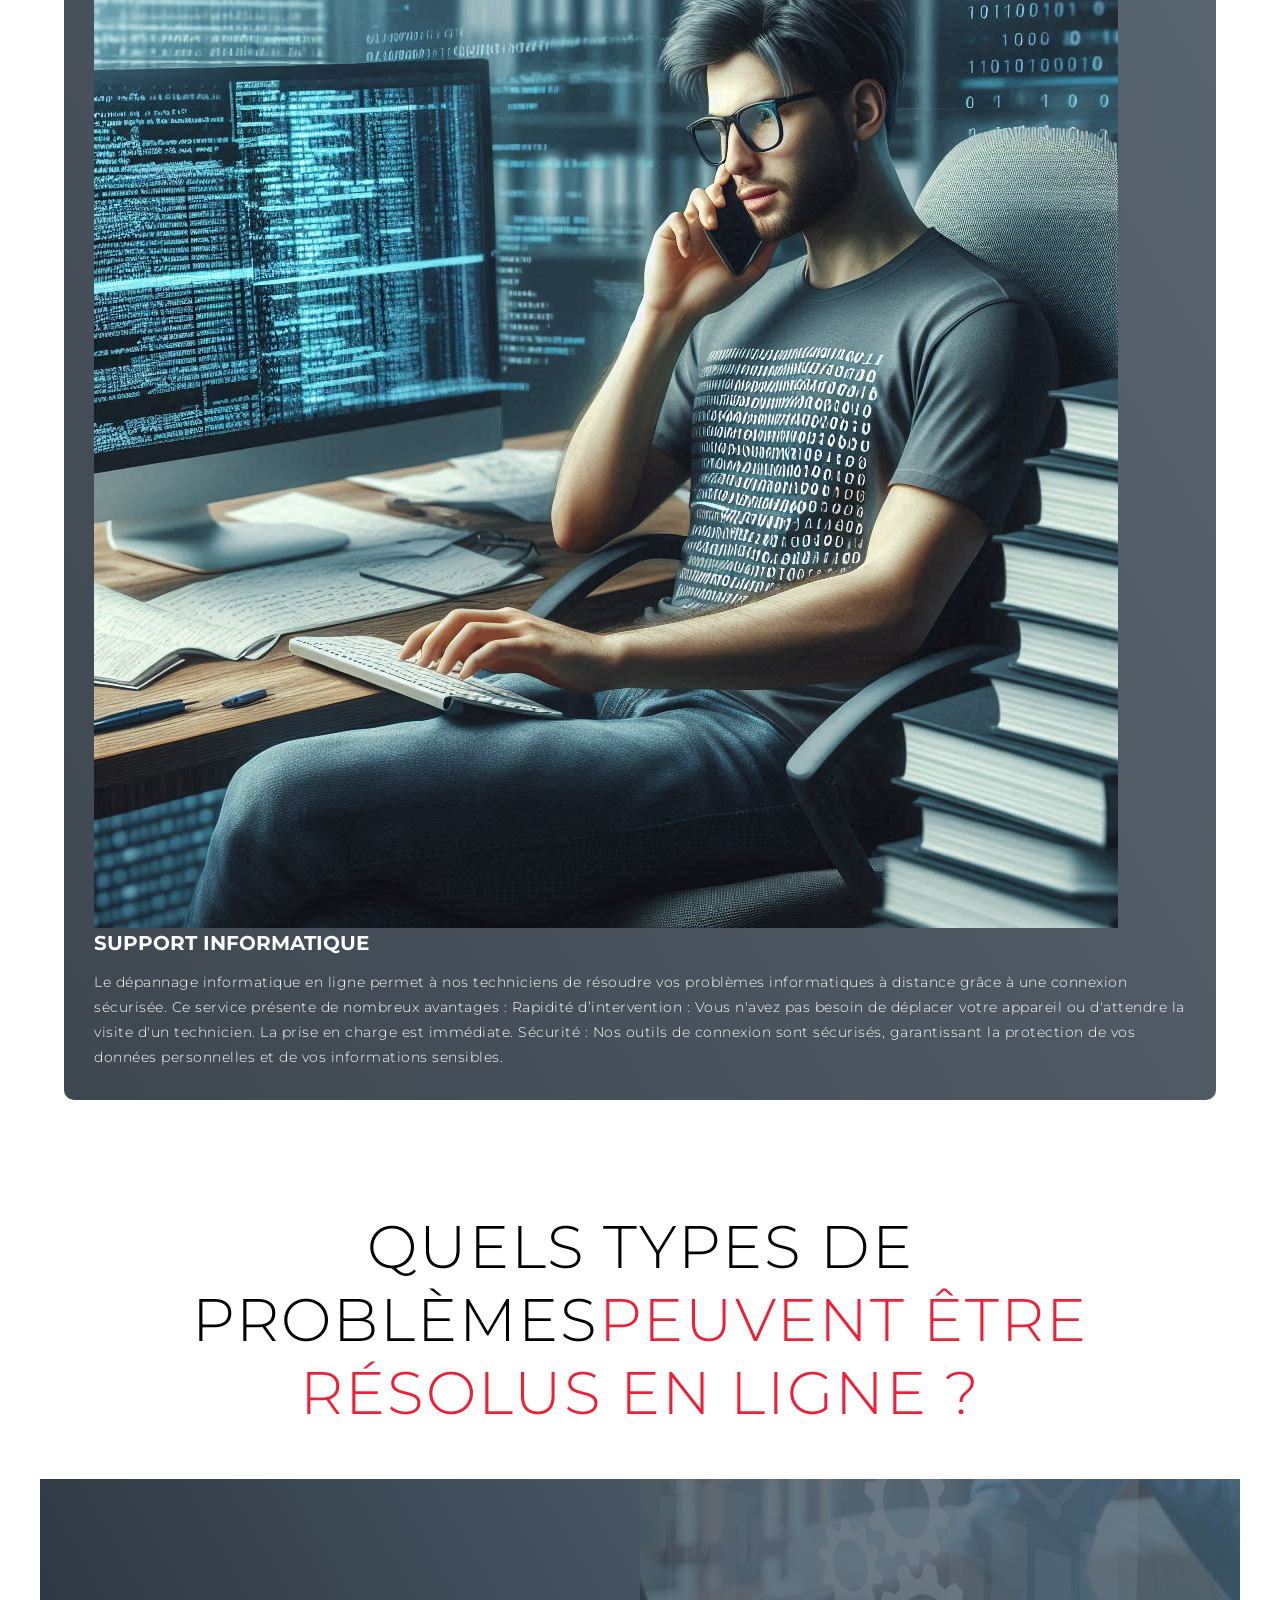
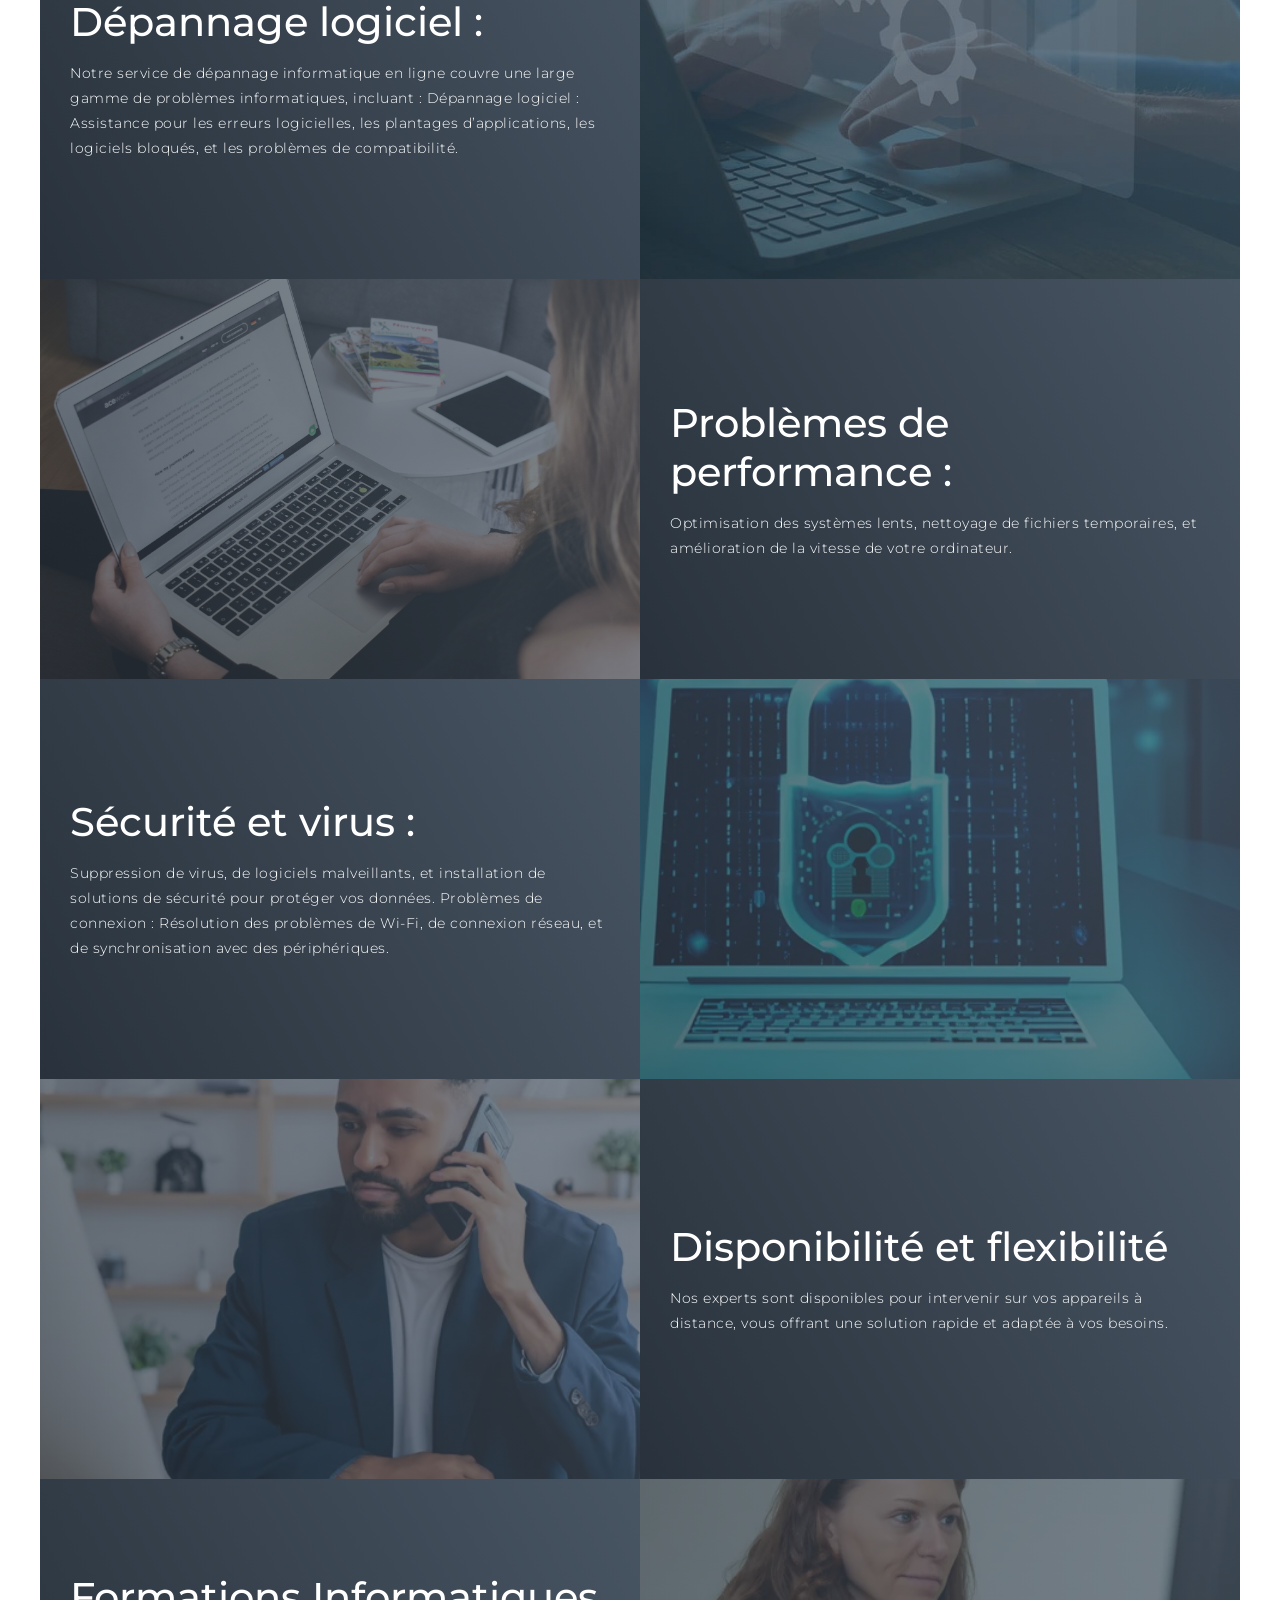
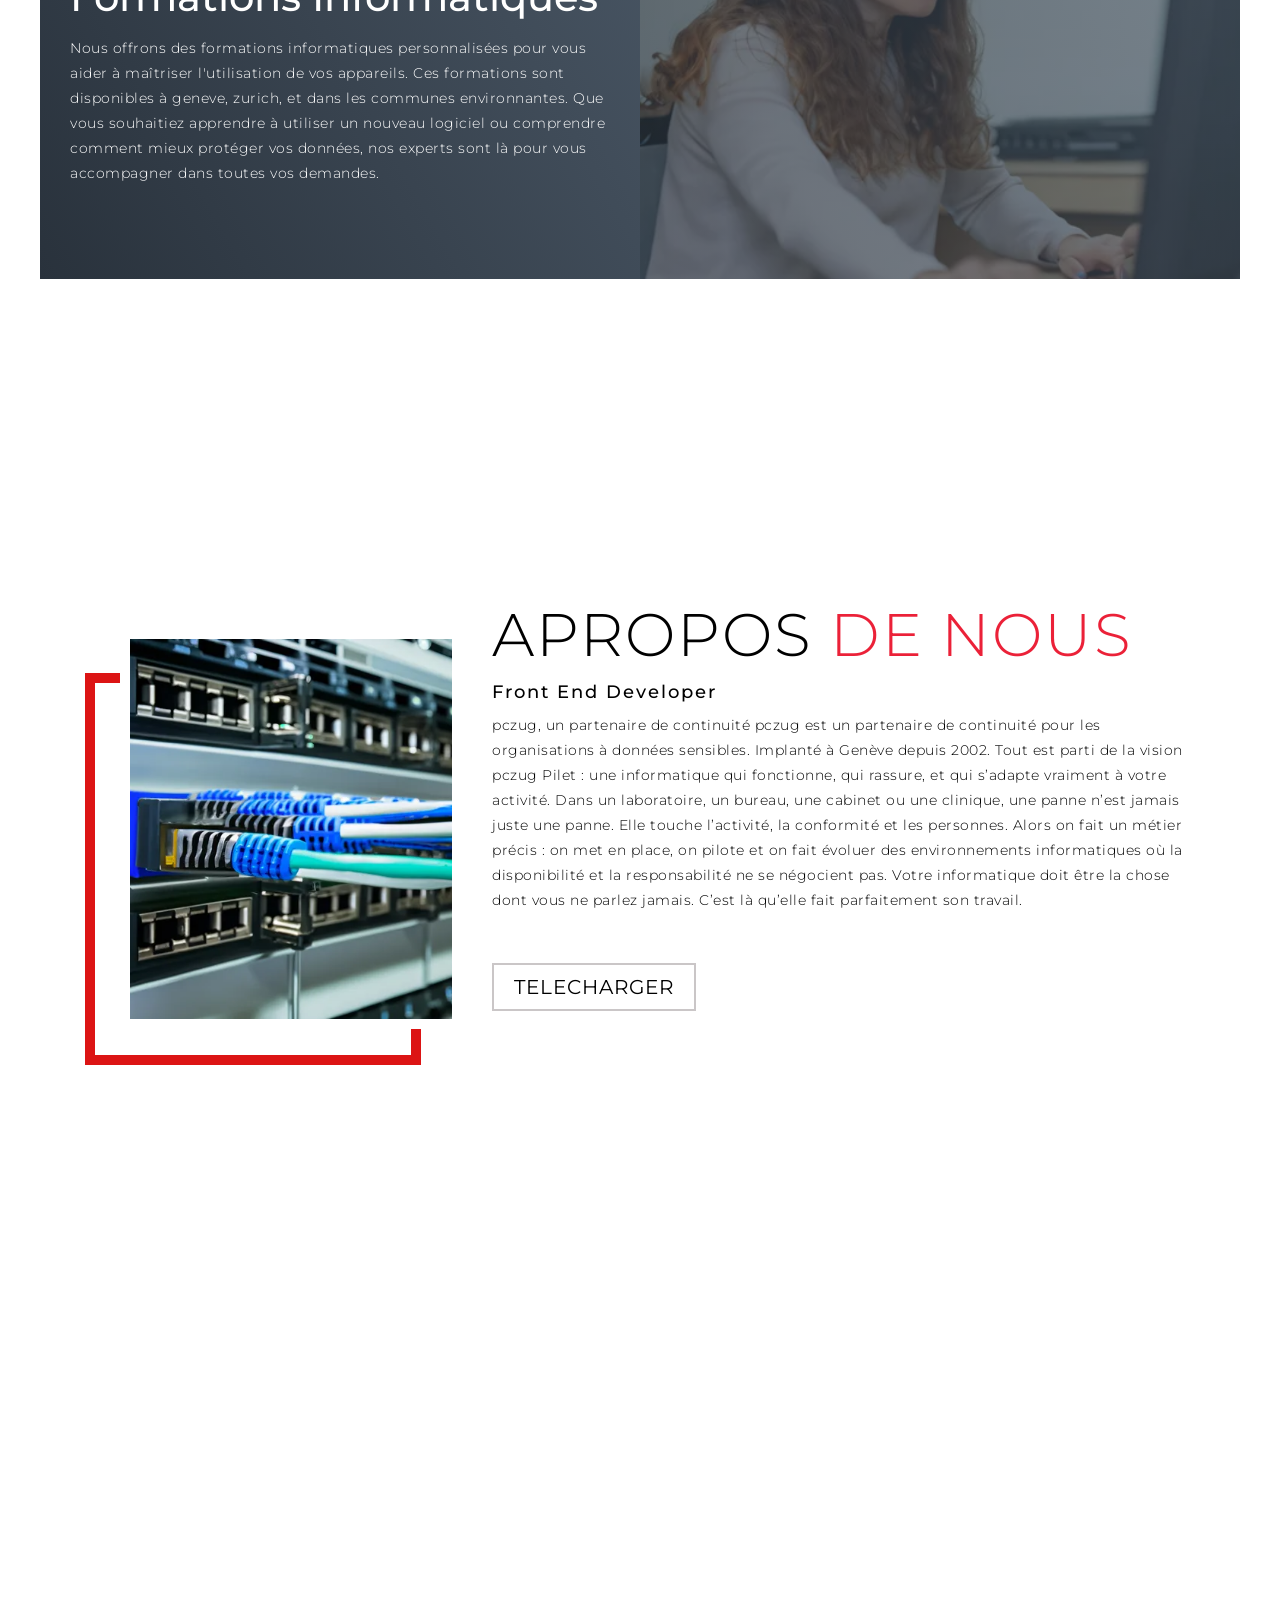
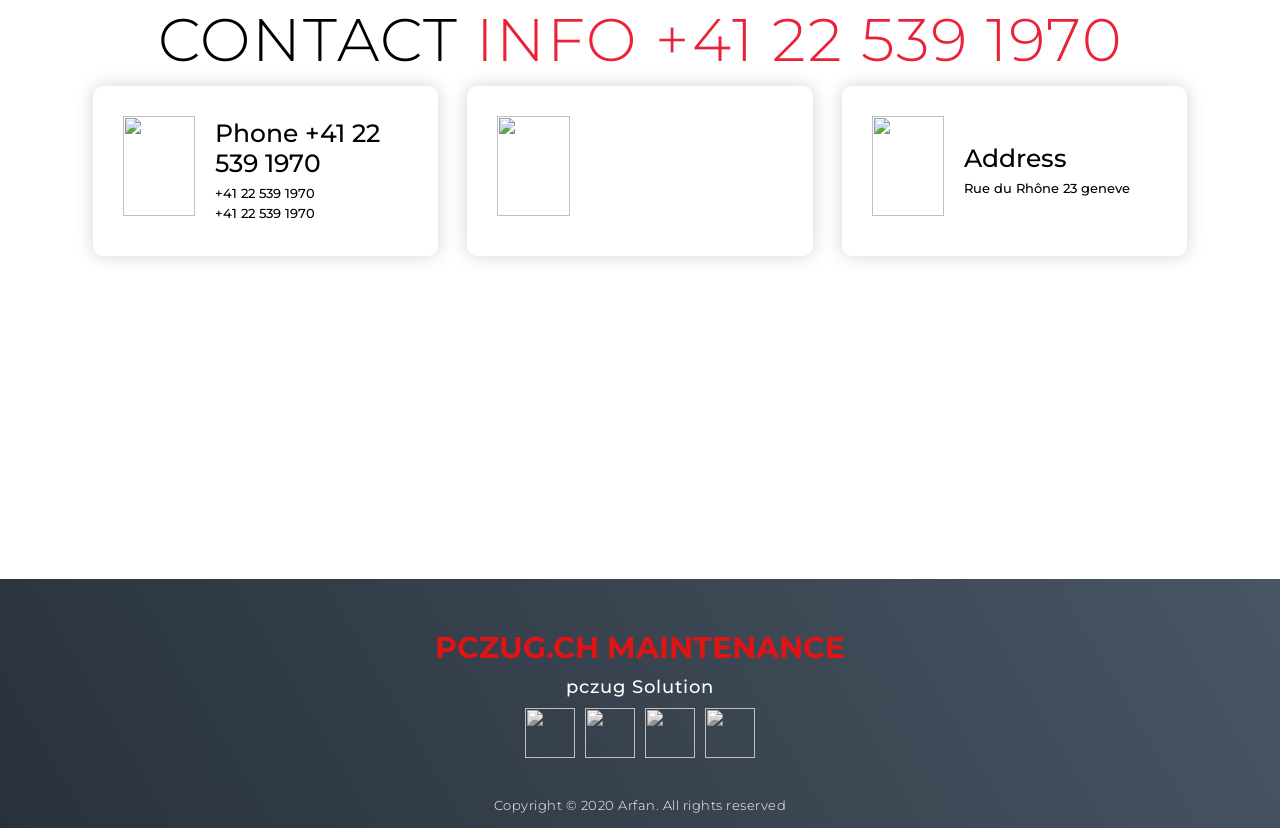
==== commit 8493905d: "Add files via upload" ====
--- a/index.html
+++ b/index.html
@@ -1,159 +1,320 @@
 <!DOCTYPE html>
 <html lang="en">
+
 <head>
-
-<style>
-
-  body {
-    background-color:white;
-}
-#images img{
-  margin-left:auto;
-  margin-right:auto;
-  display:block;
-
-
-
-}
-  /* Your CSS styles here */
-</style>
-
   <meta charset="UTF-8">
-  <meta http-equiv="X-UA-Compatible" content="IE=edge">
   <meta name="viewport" content="width=device-width, initial-scale=1.0">
-
-  <link rel="preconnect" href="https://fonts.googleapis.com">
-  <link rel="preconnect" h;ref="https://fonts.gstatic.com" crossorigin>
-  <link href="https://fonts.googleapis.com/css2?family=Poppins:wght@400;600&display=swap" rel="stylesheet">
-
-  <link rel="stylesheet" href="https://cdnjs.cloudflare.com/ajax/libs/font-awesome/6.4.0/css/all.min.css" integrity="sha512-iecdLmaskl7CVkqkXNQ/ZH/XLlvWZOJyj7Yy7tcenmpD1ypASozpmT/E0iPtmFIB46ZmdtAc9eNBvH0H/ZpiBw==" crossorigin="anonymous" referrerpolicy="no-referrer" />
-
-  <link rel="stylesheet" href="styles.css">
-
-  <title>Portfolio</title>
+  <link rel="stylesheet" href="style.css">
+  <title>PCZUG.CH</title>
+
+
+
+
+
+
+
+
+
+
+
+
+
+
+
 </head>
-<body>
-  <!-- NAVBAR -->
-  <nav>
-    <div class="left">
-      <a href="/">PCZUG.CH</a>
-    </div>
-
-    
-      </a>
-    </div>
-  </nav>
-
-  <main>
-    <!-- SECTION 1: Hero -->
-    <section class="hero-section">
-      <div class="text">
-        <h2>Maintenance</h2>
-        <p>Notre service d’assistance informatique vous aide à résoudre rapidement tous vos problèmes informatiques, que vous soyez particulier ou professionnel. Nous intervenons pour diagnostiquer les pannes, améliorer les performances de votre ordinateur et vous accompagner dans l’utilisation de vos outils numériques. Notre objectif est de vous offrir une solution rapide et efficace afin que vous puissiez utiliser votre matériel informatique en toute sérénité.</p>
-
-        <div class="links">
-        
-        </div>
-      </div>
-
-      <div class="headshot">
-        <div id="image">
+
+<body><!-- Smartsupp Live Chat script -->
+<script type="text/javascript">
+var _smartsupp = _smartsupp || {};
+_smartsupp.key = '04036f693043576e764ec047e57e7eaa317c2a77';
+window.smartsupp||(function(d) {
+  var s,c,o=smartsupp=function(){ o._.push(arguments)};o._=[];
+  s=d.getElementsByTagName('script')[0];c=d.createElement('script');
+  c.type='text/javascript';c.charset='utf-8';c.async=true;
+  c.src='https://www.smartsuppchat.com/loader.js?';s.parentNode.insertBefore(c,s);
+})(document);
+</script>
+<noscript>Powered by <a href="https://www.smartsupp.com" target="_blank">Smartsupp</a></noscript>
+
+  <!-- Header -->
+  <section id="header">
+    <div class="header container">
+      <div class="nav-bar">
+        <div class="brand">
+          <a href="#hero">
+            <h1><span>S</span>PCZUG.CH <span>A</span>SUPPORT</h1>
+          </a>
+        </div>
+        <div class="nav-list">
+          <div class="hamburger">
+            <div class="bar"></div>
+          </div>
+          <ul>
+            <li><a href="#hero" data-after="Home">Home</a></li>
+            <li><a href="#services" data-after="Service">Services</a></li>
+            <li><a href="#projects" data-after="Projects">Projects</a></li>
+            <li><a href="#about" data-after="About">About</a></li>
+            <li><a href="#contact" data-after="Contact"> +41 22 539 1970</a></li>
+          </ul>
+        </div>
+      </div>
+    </div>
+  </section>
+  <!-- End Header -->
+
+
+  <!-- Hero Section  -->
+  <section id="hero">
+    <div class="hero container">
+      <div>
+        <h1> <span></span></h1>
+        <h1> <span></span></h1>
+        <h1>Notre service d’assistance
+     informatique vous aide à résoudre rapidement tous 
+     vos problèmes informatiques,  <span></span></h1>
+        <a href="#projects" type="button" class="cta">Portfolio</a>
+      </div>
+    </div>
+  </section>
+  <!-- End Hero Section  -->
+
+  <!-- Service Section -->
+  <section id="services">Un problème avec votre PC ? +41 22 539 1970
+      
+
+service informatique
+    <div class="services container">
+      <div class="service-top">
+        <h1 class="section-title">Serv<span>i</span>ces</h1>
+        <p>Un problème avec votre PC ? +41 22 539 1970
+Faites appel à nos techniciens spécialisés pour un support
+ informatique professionnel et une assistance personnalisée
+  destinés à tous les utilisateurs d’appareils tournant sur
+   Windows. Vous êtes bloqué suite à l'oubli de votre mot de
+    passe, votre session utilisateur ou de votre compte e-mail ?
+     Nos experts sont là pour vous.
+        </p>
+      </div>
+      <div class="service-bottom">
+        <div class=></div>"service-item">
           
-        <p style=text-align:center;>service informatique</p>
-      </div>
-    </section>
-
-    <!-- SECTION 2: Skills -->
-    <section id="skills" class="skills-section">
-        
-      <h2>Un problème avec votre PC ? +41 22 539 1970</h2>
-      <div class="text">
-        Faites appel à nos techniciens spécialisés pour un support informatique professionnel et une assistance personnalisée destinés à tous les utilisateurs d’appareils tournant sur Windows. Vous êtes bloqué suite à l'oubli de votre mot de passe, votre session utilisateur ou de votre compte e-mail ? Nos experts sont là pour vous.
-      </div>
-
-      <div class="cells">
-        <div class="cell">
-           <div id="images">
-          <img src="computer3.jpg.jpg">
-          <span></span>
-        </div>
-        
-        <div class="cell">
-          <img src="">
-          <span></span>
-        </div>
-        
-        
-        </div>
-      </div>
-    </section>
-
-    <!-- SECTION 3: Testimony -->
-    <section id="testimony" class="testimony-section">
-      <h2 style="text-align: center;">assistance informatique</h2>
-
-      <div class="group">
-        <div class="person-details">
-          <img src="">
-          <p style="text-align: center;">services</p>
-          <p>+41 22 539 1970</p>
-        </div>
-
-        <div class="text">
-          Hébergement et services cloud a GENEVE , Suisse ROMANDE
-Les données sont l’un des actifs fondamentaux de toute entreprise et pas seulement, pensez à la valeur des photos de famille, par exemple. Leur archivage,  Avec l’évolution des types de fichiers utilisés et du poids des fichiers eux-mêmes, elle devient de plus en plus importante. Il est nécessaire de  être en mesure de les conserver à l’abri de toute perte, de les rendre disponibles pour les récupérer et de les conserver à l’abri de toute perte. utilisés à tout moment, les protégeant ainsi des attaques de pirates informatiques, des défaillances matérielles ou des accidents tels que la foudre ou les intempéries.
-
-Chez pczug, nous savons à quel point les données, tant professionnelles que personnelles, sont importantes pour nos clients, et en plus d’assurer leur récupération efficace et sûre en cas de problème, nous nous chargeons de trouver la meilleure solution pour leur archivage. Nous sommes en mesure de garantir la sécurité des données et une excellente continuité des services, même en cas de catastrophe, avec un accès à l’information possible à tout moment, où que vous soyez.
-
-Les services en nuage sont souvent alloués sur des serveurs numériques, auxquels il est possible d’accéder depuis différents appareils et lieux en toute sécurité et avec facilité, grâce aux données d’accès et, surtout, aux services VPN (Virtual Private Network) mis en place par nos soins, qui garantissent unhaut degré de protection, et ce uniquement via une connexion Internet.
-
-L‘aspect sécurité est mis en œuvre par un certain nombre de services tels que l’identification à deux facteurs, le cryptage des données, l’utilisation de centres de données modernes et des sauvegardes quotidiennes, hebdomadaires et mensuelles.
-
-pczug Cloud Backup
-En protégeant vos données avec l’innovant vCLOUD d ‘pczug, vous pouvez dormir sur vos deux oreilles : vos données sont en sécurité. Incendies, décharges atmosphériques, pannes matérielles, pandémies, autant d’événements qui peuvent soudainement frapper n’importe quelle infrastructure ou entreprise.
-
-La protection préventive sera également garantie par l’utilisation d’outils professionnels gérés par le centre de données de SwissColocation, la situation étant toujours sous contrôle.L’installation reflète toutes les certifications ISO/IEC 27001:2013, attestant du travail continu pour perfectionner ses processus internes.
-
-Les avantages de nos solutions V-Cloud sont multiples, à commencer par le fait que les fichiers sont cryptés lors du transfert et stockés de manière certifiée, et que les données sont localisées dans des environnements autres que les environnements d’origine (avec la possibilité optionnelle d’avoir des copies de toutes les données ou services redondants dans un centre de données supplémentaire en Suisse).
-
-Ils offrent un espace de stockage évolutif et extensible et les données peuvent être consultées, avec des identifiants confidentiels, à tout moment et à partir de n’importe quel endroit connecté à l’internet.
-
-Les services cloud pczug, évolutifs, dotés d’un contrôle d’accès strict, d’une connexion dédiée et d’une redondance du réseau, comprennent des services VPS (Virtual Private Server Windows, Virtual Private Server Linux, IP et firewall dédiés), de l’hébergement pour héberger et stocker en toute sécurité des boîtes aux lettres, des sites Internet, des CMS WordPress, des CMS Drupal et des CMS PHP, ainsi que la sauvegarde des données Office 365, des applications veam pour sauvegarder des données, les transmettre sous forme cryptée et les chiffrer, avec une rétention variable et le choix du territoire.
-        </div>
-      </div>
-    </section>
-
-    <!-- SECTION 4: Contact -->
-    <section id="contact" class="contact-section">
-      <h2>PC & Mac Support - Suisse romande/ +41 22 539 1970</h2>
-
-      <div class="group">
-        <div class="text">
-          Support, Assistance, maintenance et dépannage des ordinateurs PC et Mac
-Récupération de données, installations : Microsoft Office, antivirus & antitrojans
-Déplacement à domicile et sur site : Nous intervenons partout en Suisse romande
-        </div>
-
-        <form>
-          <label for="name">Name</label>
-          <input type="text" id="name">
-
-          <label for="email">Email</label>
-          <input type="email" id="email">
-
-          <label for="message">Message</label>
-          <textarea id="message" cols="30" rows="10"></textarea>
-
-          <button type="submit">Send Message</button>
-        </form>
-      </div>
-    </section>
-  </main>
+          <h2>Support informatique</h2>
+          <p>.</p>
+        </div>
+          <div class="icon"><img src="Depannage-jpg.webp" ></div>
+          <h2>Assistance informatique</h2>
+          <p>Aide informatique en ligne rapide pour vous accompagner
+             dans certaines tâches informatiques. Assistance
+              informatique Diagnostic et résolution d’un
+               dysfonctionnement avec votre ordinateur, vos
+                logiciels ou vos périphériques. </p>
+            
+        </div>
+        <div class="service-item">
+          <div class="icon"><img src="depannage1.jpg.png" /></div>
+          <h2>Maintenance informatique</h2>
+          <p>’entretien et la sécurisation de votre ordinateur avec notre logiciel de télémaintenance.
+            </p>
+        </div>
+        <div class="service-item">
+          <div class="icon"><img src="technicien.jpg.png" /></div>
+          <h2>Support informatique</h2>
+          <p>Le dépannage informatique en ligne permet à nos techniciens
+             de résoudre vos problèmes informatiques à distance grâce 
+             à une connexion sécurisée. Ce service présente de nombreux
+              avantages :
+Rapidité d’intervention : Vous n'avez pas besoin de déplacer votre
+ appareil ou d'attendre la visite d'un technicien. La prise en charge
+  est immédiate.
+Sécurité : Nos outils de connexion sont sécurisés, garantissant
+ la protection de vos données personnelles et de vos informations
+  sensibles.
+            </p>
+        </div>
+      </div>
+    </div>
+  </section>
+  <!-- End Service Section -->
+
+  <!-- Projects Section -->
+  <section id="projects">
+    <div class="projects container">
+      <div class="projects-header">
+        <h1 class="section-title"> Quels types de problèmes<span>peuvent être résolus en ligne ?</span></h1>
+      </div>
+      <div class="all-projects">
+        <div class="project-item">
+          <div class="project-info">
+            <h1>Dépannage logiciel :</h1>
+            <h2></h2>
+            <p>Notre service de dépannage informatique en ligne
+               couvre une large gamme de problèmes informatiques,
+                incluant :
+Dépannage logiciel : Assistance pour les erreurs
+ logicielles, les plantages d’applications, les 
+ logiciels bloqués, et les problèmes de compatibilité.
+              
+              </p>
+          </div>
+          <div class="project-img">
+            <img src="person.jpg.jpg">
+          </div>
+        </div>
+        <div class="project-item">
+          <div class="project-info">
+            <h1>Problèmes de performance :</h1>
+            <h2></h2>
+            <p>Optimisation des systèmes lents, nettoyage
+               de fichiers temporaires, et amélioration de
+                la vitesse de votre ordinateur.
+              </p>
+          </div>
+          <div class="project-img">
+            <img src="unsplash.jpg.jpg">
+          </div>
+        </div>
+        <div class="project-item">
+          <div class="project-info">
+            <h1>Sécurité et virus :</h1>
+            <h2></h2>
+            <p>Suppression de virus, de logiciels malveillants, et installation de solutions de sécurité pour protéger vos données.
+             Problèmes de connexion : Résolution des problèmes de Wi-Fi, de
+            connexion réseau, et de synchronisation avec des périphériques.
+               
+            </p>
+          </div>
+          <div class="project-img">
+            <img src="Securisation .jpg.webp">
+          </div>
+        </div>
+        <div class="project-item">
+          <div class="project-info">
+            <h1>Disponibilité et flexibilité</h1>
+            <h2></h2>
+            <p>Nos experts sont disponibles pour intervenir sur
+               vos appareils à distance, vous offrant une solution
+                rapide et adaptée à vos besoins.
+              
+              </p>
+          </div>
+          <div class="project-img">
+            <img src="Assistance4.jpg.webp">
+          </div>
+        </div>
+        <div class="project-item">
+          <div class="project-info">
+            <h1>Formations Informatiques</h1>
+            <h2></h2>
+            <p>Nous offrons des formations informatiques
+               personnalisées pour vous aider à maîtriser
+                l'utilisation de vos appareils. Ces formations
+                 sont disponibles à geneve, zurich, et dans les 
+                 communes environnantes. Que vous souhaitiez apprendre
+                  à utiliser un nouveau logiciel ou comprendre comment
+                   mieux protéger vos données, nos experts sont
+                    là pour vous accompagner dans toutes vos demandes.
+              
+              </p>
+          </div>
+          <div class="project-img">
+            <img src="Formations.webp">
+          </div>
+        </div>
+      </div>
+    </div>
+  </section>
+  <!-- End Projects Section -->
+
+  <!-- About Section -->
+  <section id="about">
+    <div class="about container">
+      <div class="col-left">
+        <div class="about-img">
+          <img src="Optimisatio.jpg.webp">
+        </div>
+      </div>
+      <div class="col-right">
+        <h1 class="section-title">apropos <span>de nous</span></h1>
+        <h2>Front End Developer</h2>
+        <p>pczug, un partenaire de continuité
+pczug est un partenaire de continuité pour les organisations à données sensibles. Implanté à Genève depuis 2002.
+
+Tout est parti de la vision pczug Pilet : une informatique qui fonctionne, qui rassure, et qui s’adapte vraiment à votre activité.
+
+Dans un laboratoire, un bureau, une cabinet ou une clinique, une panne n’est jamais juste une panne. Elle touche l’activité, la conformité et les personnes.
+
+Alors on fait un métier précis : on met en place, on pilote et on fait évoluer des environnements informatiques où la disponibilité et la responsabilité ne se négocient pas.
+
+Votre informatique doit être la chose dont vous ne parlez jamais. C’est là qu’elle fait parfaitement son travail.
+          
+          
+           
+          </p>
+        <a href="#" class="cta">telecharger</a>
+      </div>
+    </div>
+  </section>
+  <!-- End About Section -->
+
+  <!-- Contact Section -->
+  <section id="contact">
+    <div class="contact container">
+      <div>
+        <h1 class="section-title">Contact  <span>info +41 22 539 1970 </span></h1>
+      </div>
+      <div class="contact-items">
+        <div class="contact-item">
+          <div class="icon"><img src="https://img.icons8.com/bubbles/100/000000/phone.png" /></div>
+          <div class="contact-info">
+            <h1>Phone +41 22 539 1970 </h1>
+            <h2>+41 22 539 1970</h2>
+            <h2>+41 22 539 1970</h2>
+          </div>
+        </div>
+        <div class="contact-item">
+          <div class="icon"><img src="https://img.icons8.com/bubbles/100/000000/new-post.png" /></div>
+          <div class="contact-info">
+           
+          </div>
+        </div>
+        <div class="contact-item">
+          <div class="icon"><img src="https://img.icons8.com/bubbles/100/000000/map-marker.png" /></div>
+          <div class="contact-info">
+            <h1>Address</h1>
+            <h2>Rue du Rhône 23 geneve</h2>
+          </div>
+        </div>
+      </div>
+    </div>
+  </section>
+  <!-- End Contact Section -->
+
+  <!-- Footer -->
+  <section id="footer">
+    <div class="footer container">
+      <div class="brand">
+        <h1><span></span>pczug.ch <span></span>maintenance</h1>
+      </div>
+      <h2>pczug Solution</h2>
+      <div class="social-icon">
+        <div class="social-item">
+          <a href="#"><img src="https://img.icons8.com/bubbles/100/000000/facebook-new.png" /></a>
+        </div>
+        <div class="social-item">
+          <a href="#"><img src="https://img.icons8.com/bubbles/100/000000/instagram-new.png" /></a>
+        </div>
+        <div class="social-item">
+          <a href="#"><img src="https://img.icons8.com/bubbles/100/000000/twitter.png" /></a>
+        </div>
+        <div class="social-item">
+          <a href="#"><img src="https://img.icons8.com/bubbles/100/000000/behance.png" /></a>
+        </div>
+      </div>
+      <p>Copyright © 2020 Arfan. All rights reserved</p>
+    </div>
+  </section>
+  <!-- End Footer -->
+  <script src="./app.js"></script>
 </body>
-</html>
-      
-     
-        
-        
-         
-         
+
+</html>
--- a/style.css
+++ b/style.css
@@ -0,0 +1,703 @@
+@import 'https://fonts.googleapis.com/css?family=Montserrat:300, 400, 700&display=swap';
+* {
+	padding: 0;
+	margin: 0;
+	box-sizing: border-box;
+}
+html {
+	font-size: 10px;
+	font-family: 'Montserrat', sans-serif;
+	scroll-behavior: smooth;
+}
+a {
+	text-decoration: none;
+}
+.container {
+	min-height: 100vh;
+	width: 100%;
+	display: flex;
+	align-items: center;
+	justify-content: center;
+}
+img {
+	height: 100%;
+	width: 100%;
+	object-fit: cover;
+}
+p {
+	color: black;
+	font-size: 1.4rem;
+	margin-top: 5px;
+	line-height: 2.5rem;
+	font-weight: 300;
+	letter-spacing: 0.05rem;
+}
+.section-title {
+	font-size: 4rem;
+	font-weight: 300;
+	color: black;
+	margin-bottom: 10px;
+	text-transform: uppercase;
+	letter-spacing: 0.2rem;
+	text-align: center;
+}
+.section-title span {
+	color: rgba(233, 15, 40, 0.925);
+}
+
+.cta {
+	display: inline-block;
+	padding: 10px 30px;
+	color: rgb(219, 5, 5);
+	background-color: transparent;
+	border: 2px solid rgb(202, 198, 199);
+	font-size: 2rem;
+	text-transform: uppercase;
+	letter-spacing: 0.1rem;
+	margin-top: 30px;
+	transition: 0.3s ease;
+	transition-property: background-color, color;
+}
+.cta:hover {
+	color: white;
+	background-color: rgb(212, 208, 209);
+}
+.brand h1 {
+	font-size: 3rem;
+	text-transform: uppercase;
+	color: rgb(223, 21, 21);
+}
+.brand h1 span {
+	color: rgb(197, 12, 40);
+}
+
+/* Header section */
+#header {
+	position: fixed;
+	z-index: 1000;
+	left: 0;
+	top: 0;
+	width: 100vw;
+	height: auto;
+}
+#header .header {
+	min-height: 8vh;
+	background-color: rgba(31, 30, 30, 0.24);
+	transition: 0.3s ease background-color;
+}
+#header .nav-bar {
+	display: flex;
+	align-items: center;
+	justify-content: space-between;
+	width: 100%;
+	height: 100%;
+	max-width: 1300px;
+	padding: 0 10px;
+}
+#header .nav-list ul {
+	list-style: none;
+	position: absolute;
+	background-color: rgb(31, 30, 30);
+	width: 100vw;
+	height: 100vh;
+	left: 100%;
+	top: 0;
+	display: flex;
+	flex-direction: column;
+	justify-content: center;
+	align-items: center;
+	z-index: 1;
+	overflow-x: hidden;
+	transition: 0.5s ease left;
+}
+#header .nav-list ul.active {
+	left: 0%;
+}
+#header .nav-list ul a {
+	font-size: 2.5rem;
+	font-weight: 500;
+	letter-spacing: 0.2rem;
+	text-decoration: none;
+	color: white;
+	text-transform: uppercase;
+	padding: 20px;
+	display: block;
+}
+#header .nav-list ul a::after {
+	content: attr(data-after);
+	position: absolute;
+	top: 50%;
+	left: 50%;
+	transform: translate(-50%, -50%) scale(0);
+	color: rgba(240, 248, 255, 0.021);
+	font-size: 13rem;
+	letter-spacing: 50px;
+	z-index: -1;
+	transition: 0.3s ease letter-spacing;
+}
+#header .nav-list ul li:hover a::after {
+	transform: translate(-50%, -50%) scale(1);
+	letter-spacing: initial;
+}
+#header .nav-list ul li:hover a {
+	color: rgb(231, 227, 228);
+}
+#header .hamburger {
+	height: 60px;
+	width: 60px;
+	display: inline-block;
+	border: 3px solid white;
+	border-radius: 50%;
+	position: relative;
+	display: flex;
+	align-items: center;
+	justify-content: center;
+	z-index: 100;
+	cursor: pointer;
+	transform: scale(0.8);
+	margin-right: 20px;
+}
+#header .hamburger:after {
+	position: absolute;
+	content: '';
+	height: 100%;
+	width: 100%;
+	border-radius: 50%;
+	border: 3px solid rgb(209, 21, 21);
+	animation: hamburger_puls 1s ease infinite;
+}
+#header .hamburger .bar {
+	height: 2px;
+	width: 30px;
+	position: relative;
+	background-color: white;
+	z-index: -1;
+}
+#header .hamburger .bar::after,
+#header .hamburger .bar::before {
+	content: '';
+	position: absolute;
+	height: 100%;
+	width: 100%;
+	left: 0;
+	background-color: white;
+	transition: 0.3s ease;
+	transition-property: top, bottom;
+}
+#header .hamburger .bar::after {
+	top: 8px;
+}
+#header .hamburger .bar::before {
+	bottom: 8px;
+}
+#header .hamburger.active .bar::before {
+	bottom: 0;
+}
+#header .hamburger.active .bar::after {
+	top: 0;
+}
+/* End Header section */
+
+/* Hero Section */
+#hero {
+	background-image: url(./img/hero-bg.png);
+	background-size: cover;
+	background-position: top center;
+	position: relative;
+	z-index: 1;
+}
+#hero::after {
+	content: '';
+	position: absolute;
+	left: 0;
+	top: 0;
+	height: 100%;
+	width: 100%;
+	background-color: black;
+	opacity: 0.7;
+	z-index: -1;
+}
+#hero .hero {
+	max-width: 1200px;
+	margin: 0 auto;
+	padding: 0 50px;
+	justify-content: flex-start;
+}
+#hero h1 {
+	display: block;
+	width: fit-content;
+	font-size: 4rem;
+	position: relative;
+	color: transparent;
+	animation: text_reveal 0.5s ease forwards;
+	animation-delay: 1s;
+}
+#hero h1:nth-child(1) {
+	animation-delay: 1s;
+}
+#hero h1:nth-child(2) {
+	animation-delay: 2s;
+}
+#hero h1:nth-child(3) {
+	animation: text_reveal_name 0.5s ease forwards;
+	animation-delay: 3s;
+}
+#hero h1 span {
+	position: absolute;
+	top: 0;
+	left: 0;
+	height: 100%;
+	width: 0;
+	background-color: rgba(233, 232, 232, 0.747);
+	animation: text_reveal_box 1s ease;
+	animation-delay: 0.5s;
+}
+#hero h1:nth-child(1) span {
+	animation-delay: 0.5s;
+}
+#hero h1:nth-child(2) span {
+	animation-delay: 1.5s;
+}
+#hero h1:nth-child(3) span {
+	animation-delay: 2.5s;
+}
+
+/* End Hero Section */
+
+/* Services Section */
+#services .services {
+	flex-direction: column;
+	text-align: center;
+	max-width: 1500px;
+	margin: 0 auto;
+	padding: 100px 0;
+}
+#services .service-top {
+	max-width: 500px;
+	margin: 0 auto;
+}
+#services .service-bottom {
+	display: flex;
+	align-items: center;
+	justify-content: center;
+	flex-wrap: wrap;
+	margin-top: 50px;
+}
+#services .service-item {
+	flex-basis: 80%;
+	display: flex;
+	align-items: flex-start;
+	justify-content: center;
+	flex-direction: column;
+	padding: 30px;
+	border-radius: 10px;
+	background-image: url(./img/img-1.png);
+	background-size: cover;
+	margin: 10px 5%;
+	position: relative;
+	z-index: 1;
+	overflow: hidden;
+}
+#services .service-item::after {
+	content: '';
+	position: absolute;
+	left: 0;
+	top: 0;
+	height: 100%;
+	width: 100%;
+	background-image: linear-gradient(60deg, #29323c 0%, #485563 100%);
+	opacity: 0.9;
+	z-index: -1;
+}
+#services .service-bottom .icon {
+	height: 80px;
+	width: 80px;
+	margin-bottom: 20px;
+}
+#services .service-item h2 {
+	font-size: 2rem;
+	color: white;
+	margin-bottom: 10px;
+	text-transform: uppercase;
+}
+#services .service-item p {
+	color: white;
+	text-align: left;
+}
+/* End Services Section */
+
+/* Projects section */
+#projects .projects {
+	flex-direction: column;
+	max-width: 1200px;
+	margin: 0 auto;
+	padding: 100px 0;
+}
+#projects .projects-header h1 {
+	margin-bottom: 50px;
+}
+#projects .all-projects {
+	display: flex;
+	align-items: center;
+	justify-content: center;
+	flex-direction: column;
+}
+#projects .project-item {
+	display: flex;
+	align-items: center;
+	justify-content: center;
+	flex-direction: column;
+	width: 80%;
+	margin: 20px auto;
+	overflow: hidden;
+	border-radius: 10px;
+}
+#projects .project-info {
+	padding: 30px;
+	flex-basis: 50%;
+	height: 100%;
+	display: flex;
+	align-items: flex-start;
+	justify-content: center;
+	flex-direction: column;
+	background-image: linear-gradient(60deg, #29323c 0%, #485563 100%);
+	color: white;
+}
+#projects .project-info h1 {
+	font-size: 4rem;
+	font-weight: 500;
+}
+#projects .project-info h2 {
+	font-size: 1.8rem;
+	font-weight: 500;
+	margin-top: 10px;
+}
+#projects .project-info p {
+	color: white;
+}
+#projects .project-img {
+	flex-basis: 50%;
+	height: 300px;
+	overflow: hidden;
+	position: relative;
+}
+#projects .project-img:after {
+	content: '';
+	position: absolute;
+	left: 0;
+	top: 0;
+	height: 100%;
+	width: 100%;
+	background-image: linear-gradient(60deg, #29323c 0%, #485563 100%);
+	opacity: 0.7;
+}
+#projects .project-img img {
+	transition: 0.3s ease transform;
+}
+#projects .project-item:hover .project-img img {
+	transform: scale(1.1);
+}
+/* End Projects section */
+
+/* About Section */
+#about .about {
+	flex-direction: column-reverse;
+	text-align: center;
+	max-width: 1200px;
+	margin: 0 auto;
+	padding: 100px 20px;
+}
+#about .col-left {
+	width: 250px;
+	height: 360px;
+}
+#about .col-right {
+	width: 100%;
+}
+#about .col-right h2 {
+	font-size: 1.8rem;
+	font-weight: 500;
+	letter-spacing: 0.2rem;
+	margin-bottom: 10px;
+}
+#about .col-right p {
+	margin-bottom: 20px;
+}
+#about .col-right .cta {
+	color: black;
+	margin-bottom: 50px;
+	padding: 10px 20px;
+	font-size: 2rem;
+}
+#about .col-left .about-img {
+	height: 100%;
+	width: 100%;
+	position: relative;
+	border: 10px solid white;
+}
+#about .col-left .about-img::after {
+	content: '';
+	position: absolute;
+	left: -33px;
+	top: 19px;
+	height: 98%;
+	width: 98%;
+	border: 7px solid rgb(184, 14, 57);
+	z-index: -1;
+}
+/* End About Section */
+
+/* contact Section */
+#contact .contact {
+	flex-direction: column;
+	max-width: 1200px;
+	margin: 0 auto;
+	width: 90%;
+}
+#contact .contact-items {
+	/* max-width: 400px; */
+	width: 100%;
+}
+#contact .contact-item {
+	width: 80%;
+	padding: 20px;
+	text-align: center;
+	border-radius: 10px;
+	padding: 30px;
+	margin: 30px;
+	display: flex;
+	justify-content: center;
+	align-items: center;
+	flex-direction: column;
+	box-shadow: 0px 0px 18px 0 #0000002c;
+	transition: 0.3s ease box-shadow;
+}
+#contact .contact-item:hover {
+	box-shadow: 0px 0px 5px 0 #0000002c;
+}
+#contact .icon {
+	width: 70px;
+	margin: 0 auto;
+	margin-bottom: 10px;
+}
+#contact .contact-info h1 {
+	font-size: 2.5rem;
+	font-weight: 500;
+	margin-bottom: 5px;
+}
+#contact .contact-info h2 {
+	font-size: 1.3rem;
+	line-height: 2rem;
+	font-weight: 500;
+}
+/*End contact Section */
+
+/* Footer */
+#footer {
+	background-image: linear-gradient(60deg, #29323c 0%, #485563 100%);
+}
+#footer .footer {
+	min-height: 200px;
+	flex-direction: column;
+	padding-top: 50px;
+	padding-bottom: 10px;
+}
+#footer h2 {
+	color: white;
+	font-weight: 500;
+	font-size: 1.8rem;
+	letter-spacing: 0.1rem;
+	margin-top: 10px;
+	margin-bottom: 10px;
+}
+#footer .social-icon {
+	display: flex;
+	margin-bottom: 30px;
+}
+#footer .social-item {
+	height: 50px;
+	width: 50px;
+	margin: 0 5px;
+}
+#footer .social-item img {
+	filter: grayscale(1);
+	transition: 0.3s ease filter;
+}
+#footer .social-item:hover img {
+	filter: grayscale(0);
+}
+#footer p {
+	color: white;
+	font-size: 1.3rem;
+}
+/* End Footer */
+
+/* Keyframes */
+@keyframes hamburger_puls {
+	0% {
+		opacity: 1;
+		transform: scale(1);
+	}
+	100% {
+		opacity: 0;
+		transform: scale(1.4);
+	}
+}
+@keyframes text_reveal_box {
+	50% {
+		width: 100%;
+		left: 0;
+	}
+	100% {
+		width: 0;
+		left: 100%;
+	}
+}
+@keyframes text_reveal {
+	100% {
+		color: white;
+	}
+}
+@keyframes text_reveal_name {
+	100% {
+		color: rgb(216, 198, 201);
+		font-weight: 500;
+	}
+}
+/* End Keyframes */
+
+/* Media Query For Tablet */
+@media only screen and (min-width: 768px) {
+	.cta {
+		font-size: 2.5rem;
+		padding: 20px 60px;
+	}
+	h1.section-title {
+		font-size: 6rem;
+	}
+
+	/* Hero */
+	#hero h1 {
+		font-size: 7rem;
+	}
+	/* End Hero */
+
+	/* Services Section */
+	#services .service-bottom .service-item {
+		flex-basis: 45%;
+		margin: 2.5%;
+	}
+	/* End Services Section */
+
+	/* Project */
+	#projects .project-item {
+		flex-direction: row;
+	}
+	#projects .project-item:nth-child(even) {
+		flex-direction: row-reverse;
+	}
+	#projects .project-item {
+		height: 400px;
+		margin: 0;
+		width: 100%;
+		border-radius: 0;
+	}
+	#projects .all-projects .project-info {
+		height: 100%;
+	}
+	#projects .all-projects .project-img {
+		height: 100%;
+	}
+	/* End Project */
+
+	/* About */
+	#about .about {
+		flex-direction: row;
+	}
+	#about .col-left {
+		width: 600px;
+		height: 400px;
+		padding-left: 60px;
+	}
+	#about .about .col-left .about-img::after {
+		left: -45px;
+		top: 34px;
+		height: 98%;
+		width: 98%;
+		border: 10px solid rgb(220, 20, 20);
+	}
+	#about .col-right {
+		text-align: left;
+		padding: 30px;
+	}
+	#about .col-right h1 {
+		text-align: left;
+	}
+	/* End About */
+
+	/* contact  */
+	#contact .contact {
+		flex-direction: column;
+		padding: 100px 0;
+		align-items: center;
+		justify-content: center;
+		min-width: 20vh;
+	}
+	#contact .contact-items {
+		width: 100%;
+		display: flex;
+		flex-direction: row;
+		justify-content: space-evenly;
+		margin: 0;
+	}
+	#contact .contact-item {
+		width: 30%;
+		margin: 0;
+		flex-direction: row;
+	}
+	#contact .contact-item .icon {
+		height: 100px;
+		width: 100px;
+	}
+	#contact .contact-item .icon img {
+		object-fit: contain;
+	}
+	#contact .contact-item .contact-info {
+		width: 100%;
+		text-align: left;
+		padding-left: 20px;
+	}
+	/* End contact  */
+}
+/* End Media Query For Tablet */
+
+/* Media Query For Desktop */
+@media only screen and (min-width: 1200px) {
+	/* header */
+	#header .hamburger {
+		display: none;
+	}
+	#header .nav-list ul {
+		position: initial;
+		display: block;
+		height: auto;
+		width: fit-content;
+		background-color: transparent;
+	}
+	#header .nav-list ul li {
+		display: inline-block;
+	}
+	#header .nav-list ul li a {
+		font-size: 1.8rem;
+	}
+	#header .nav-list ul a:after {
+		display: none;
+	}
+	/* End header */
+
+	#services .service-bottom .service-item {
+		flex-basis: 22%;
+		margin: 1.5%;
+	}
+}
+/* End  Media Query For Desktop */
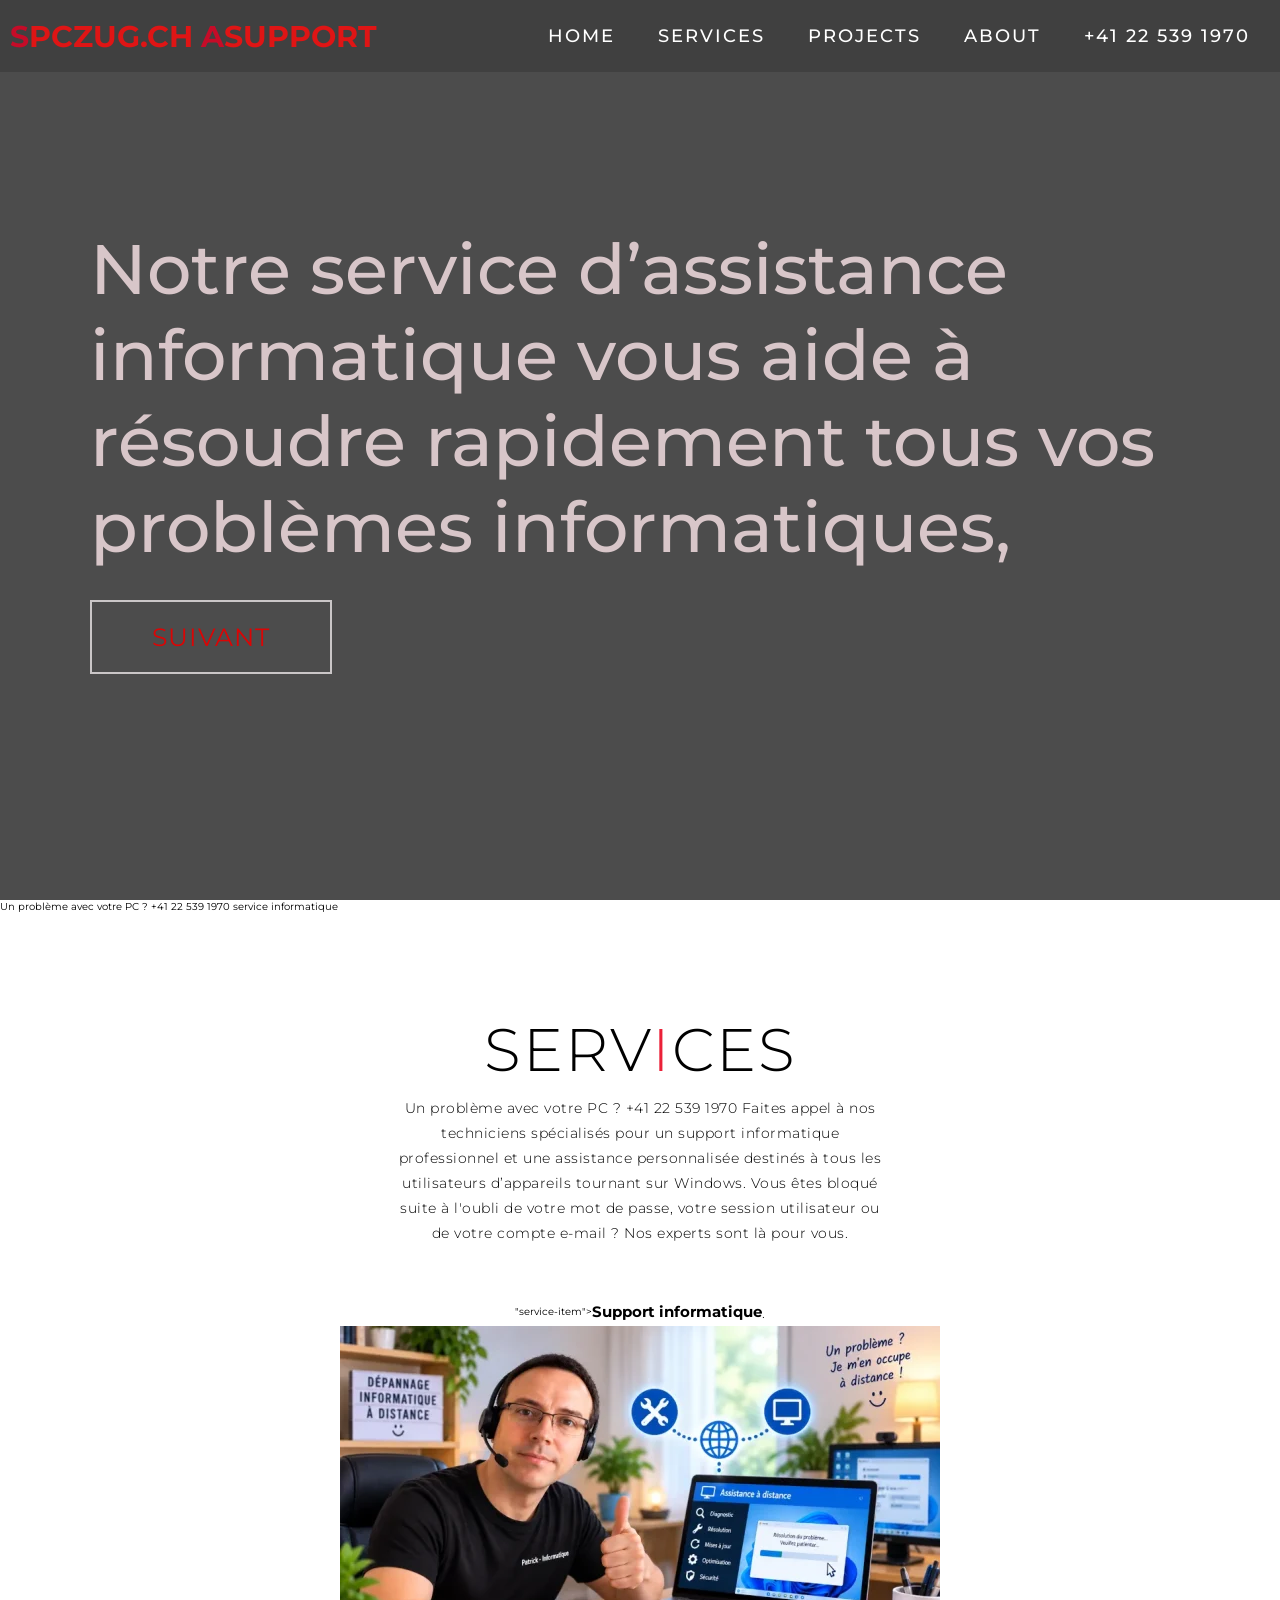
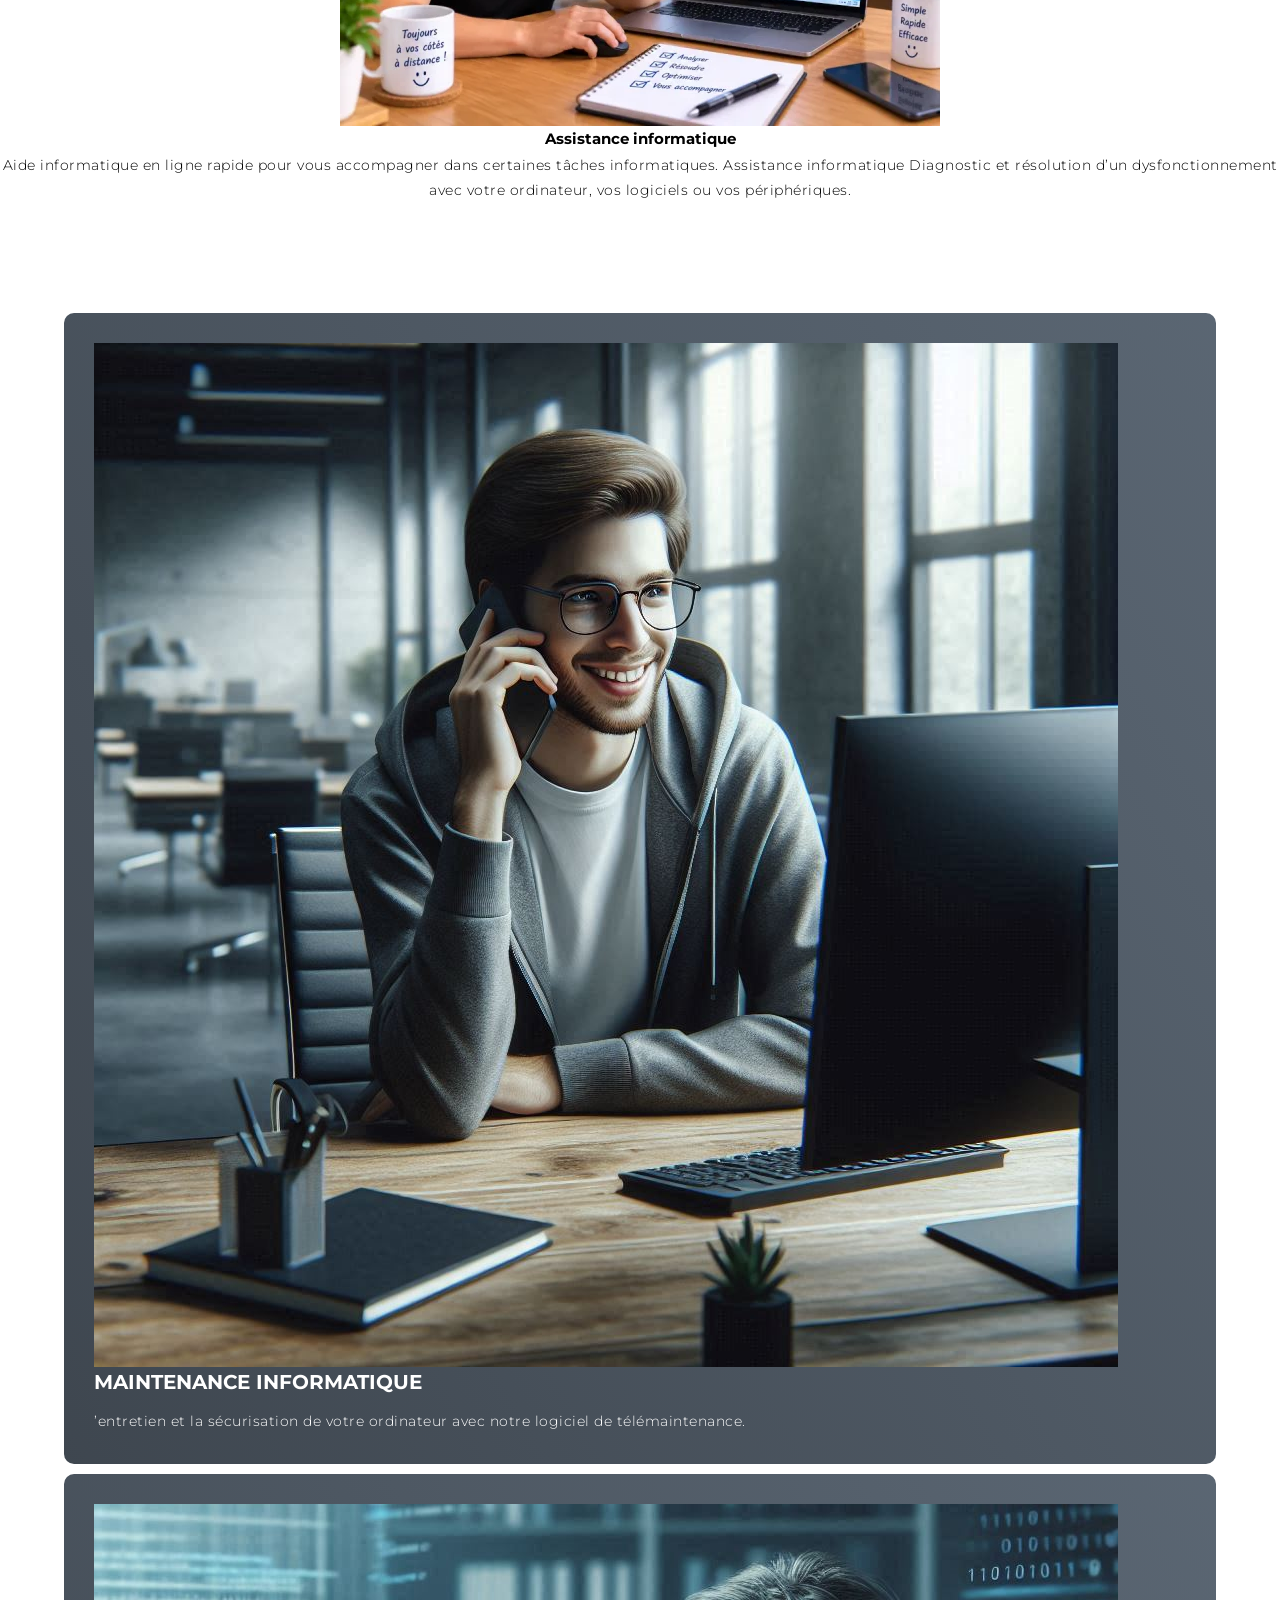
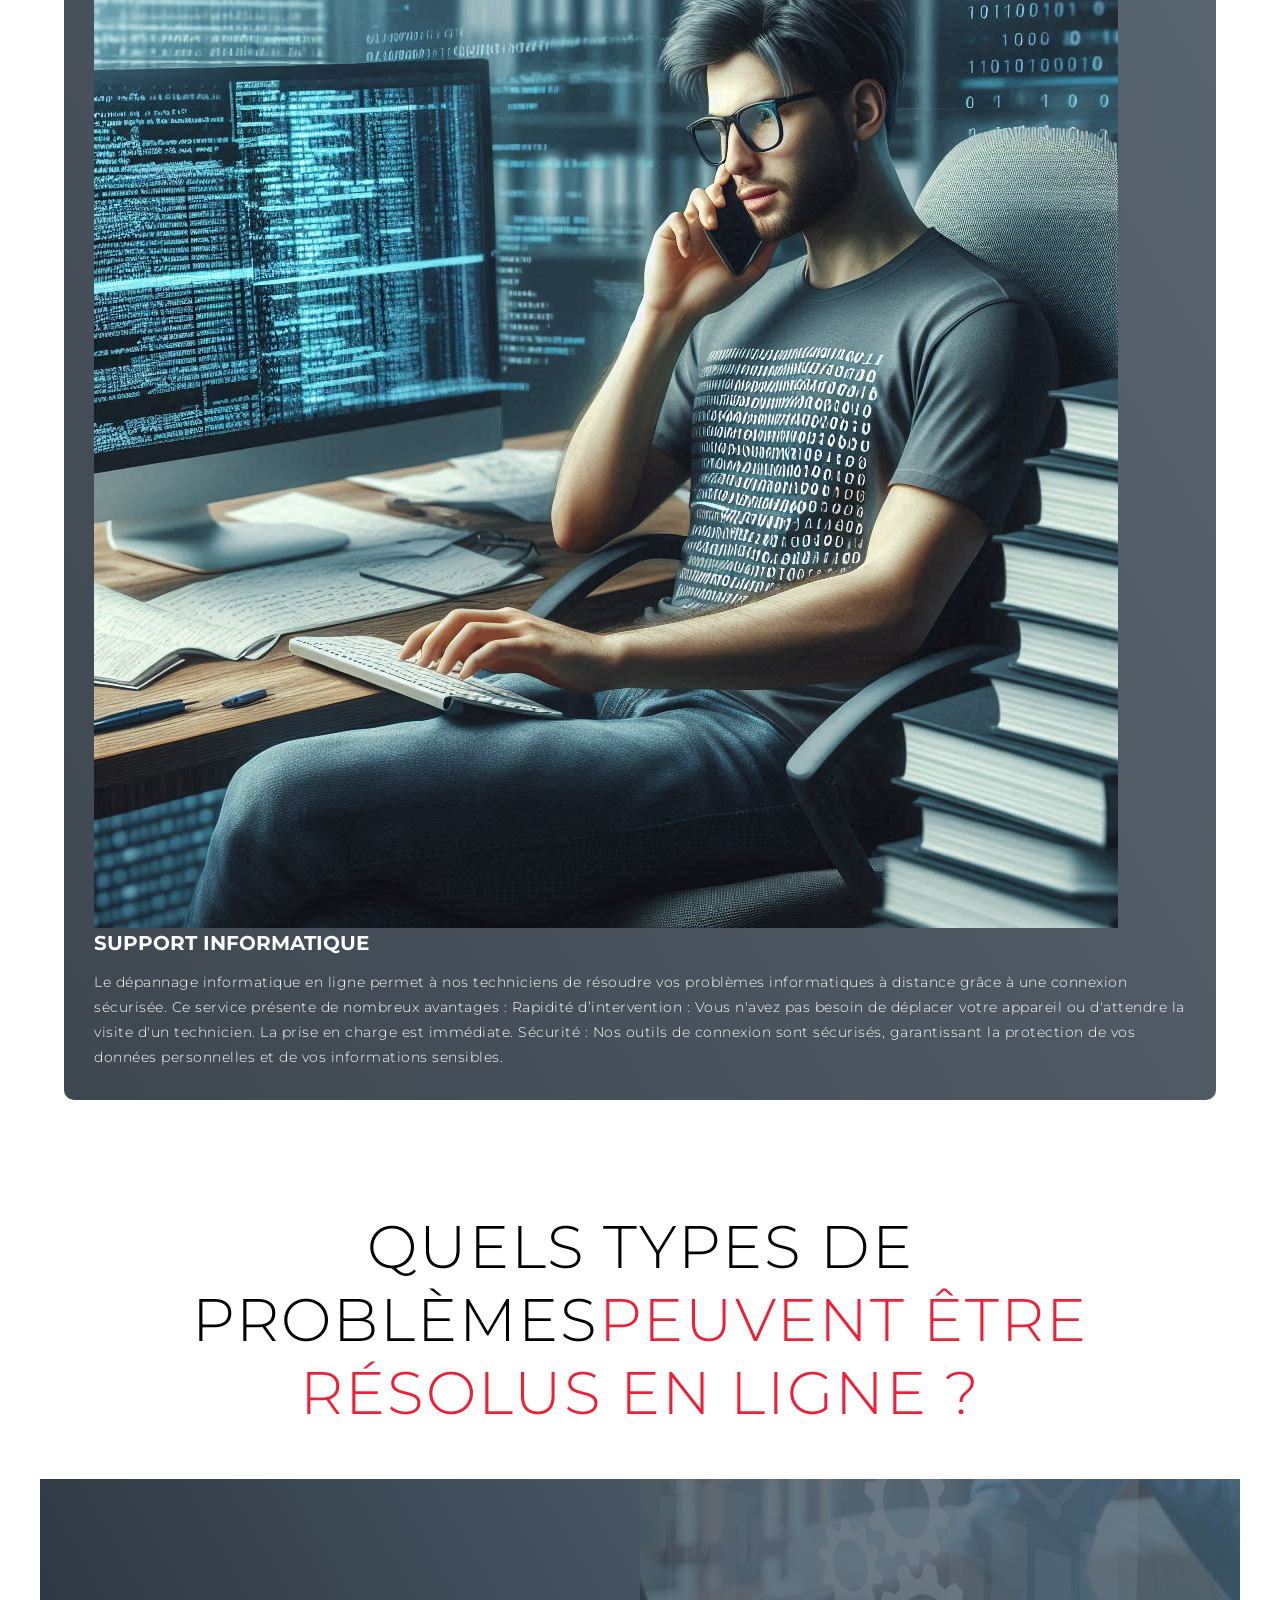
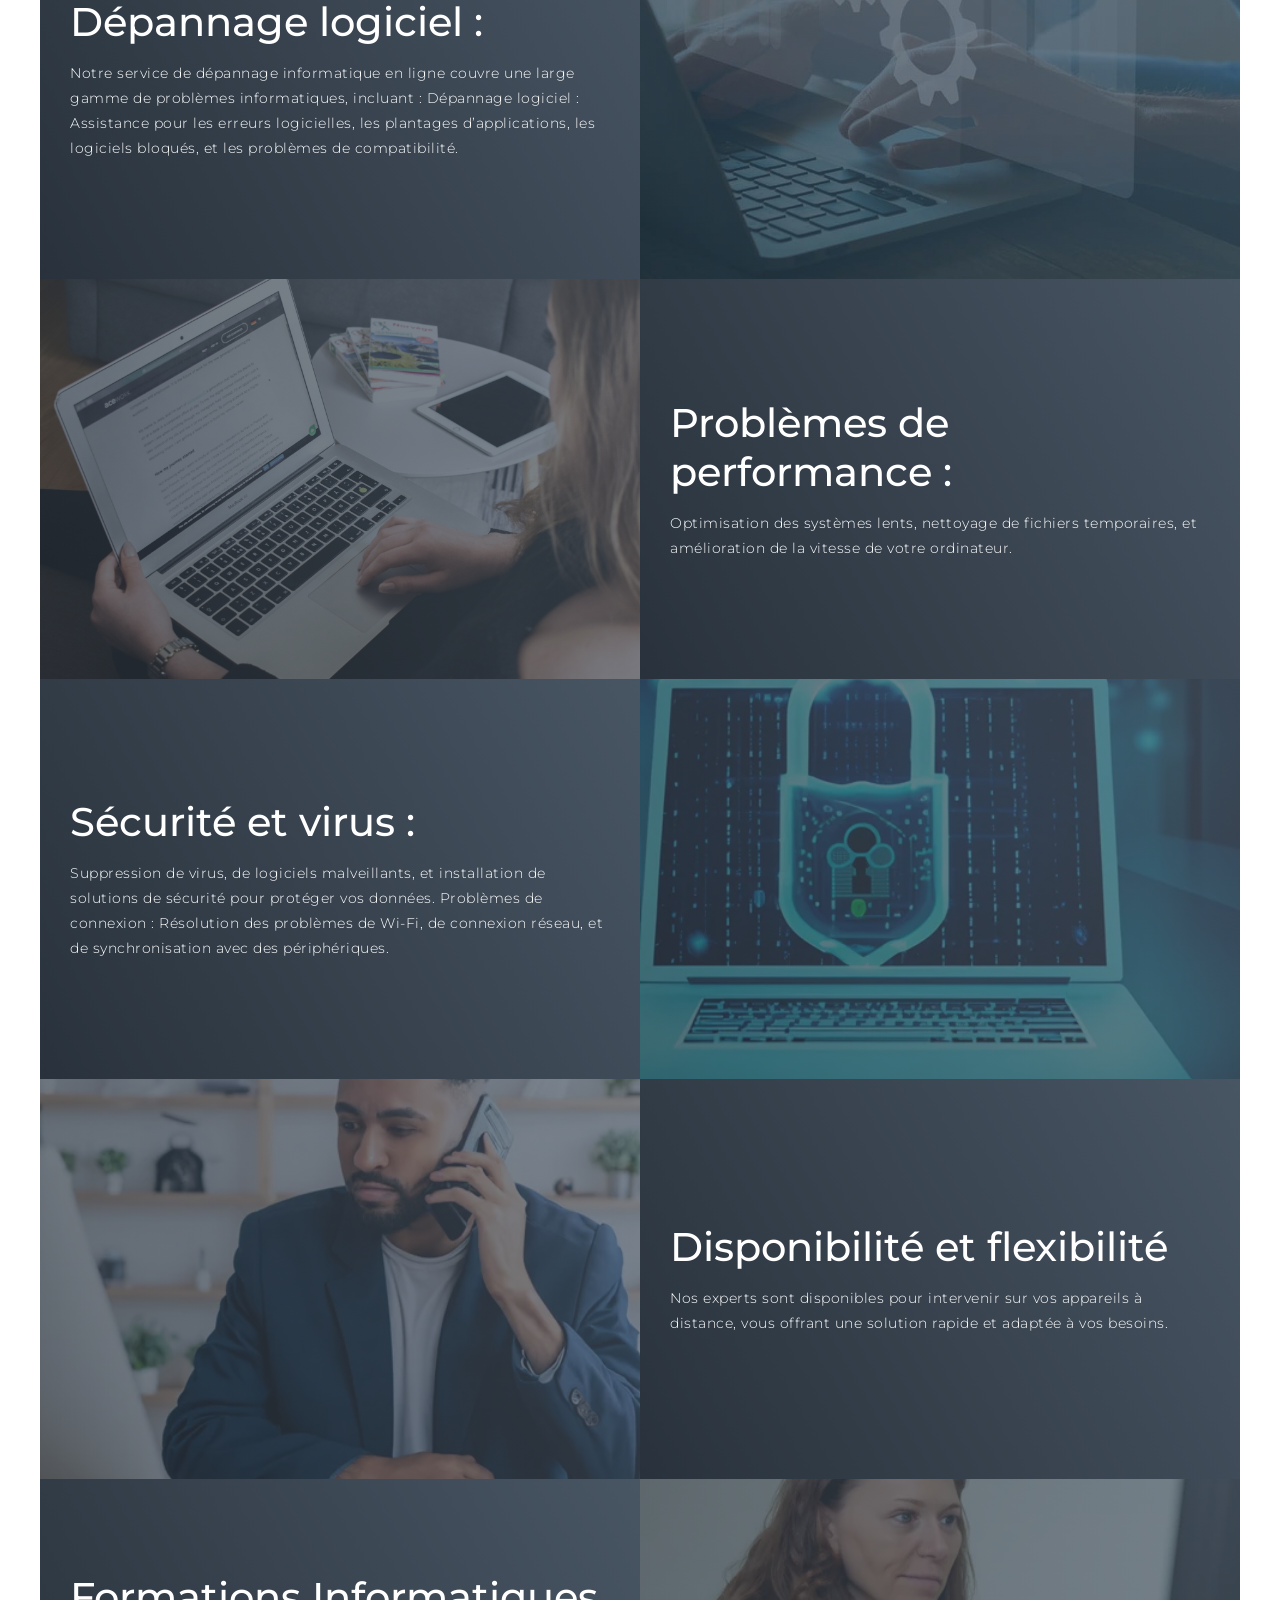
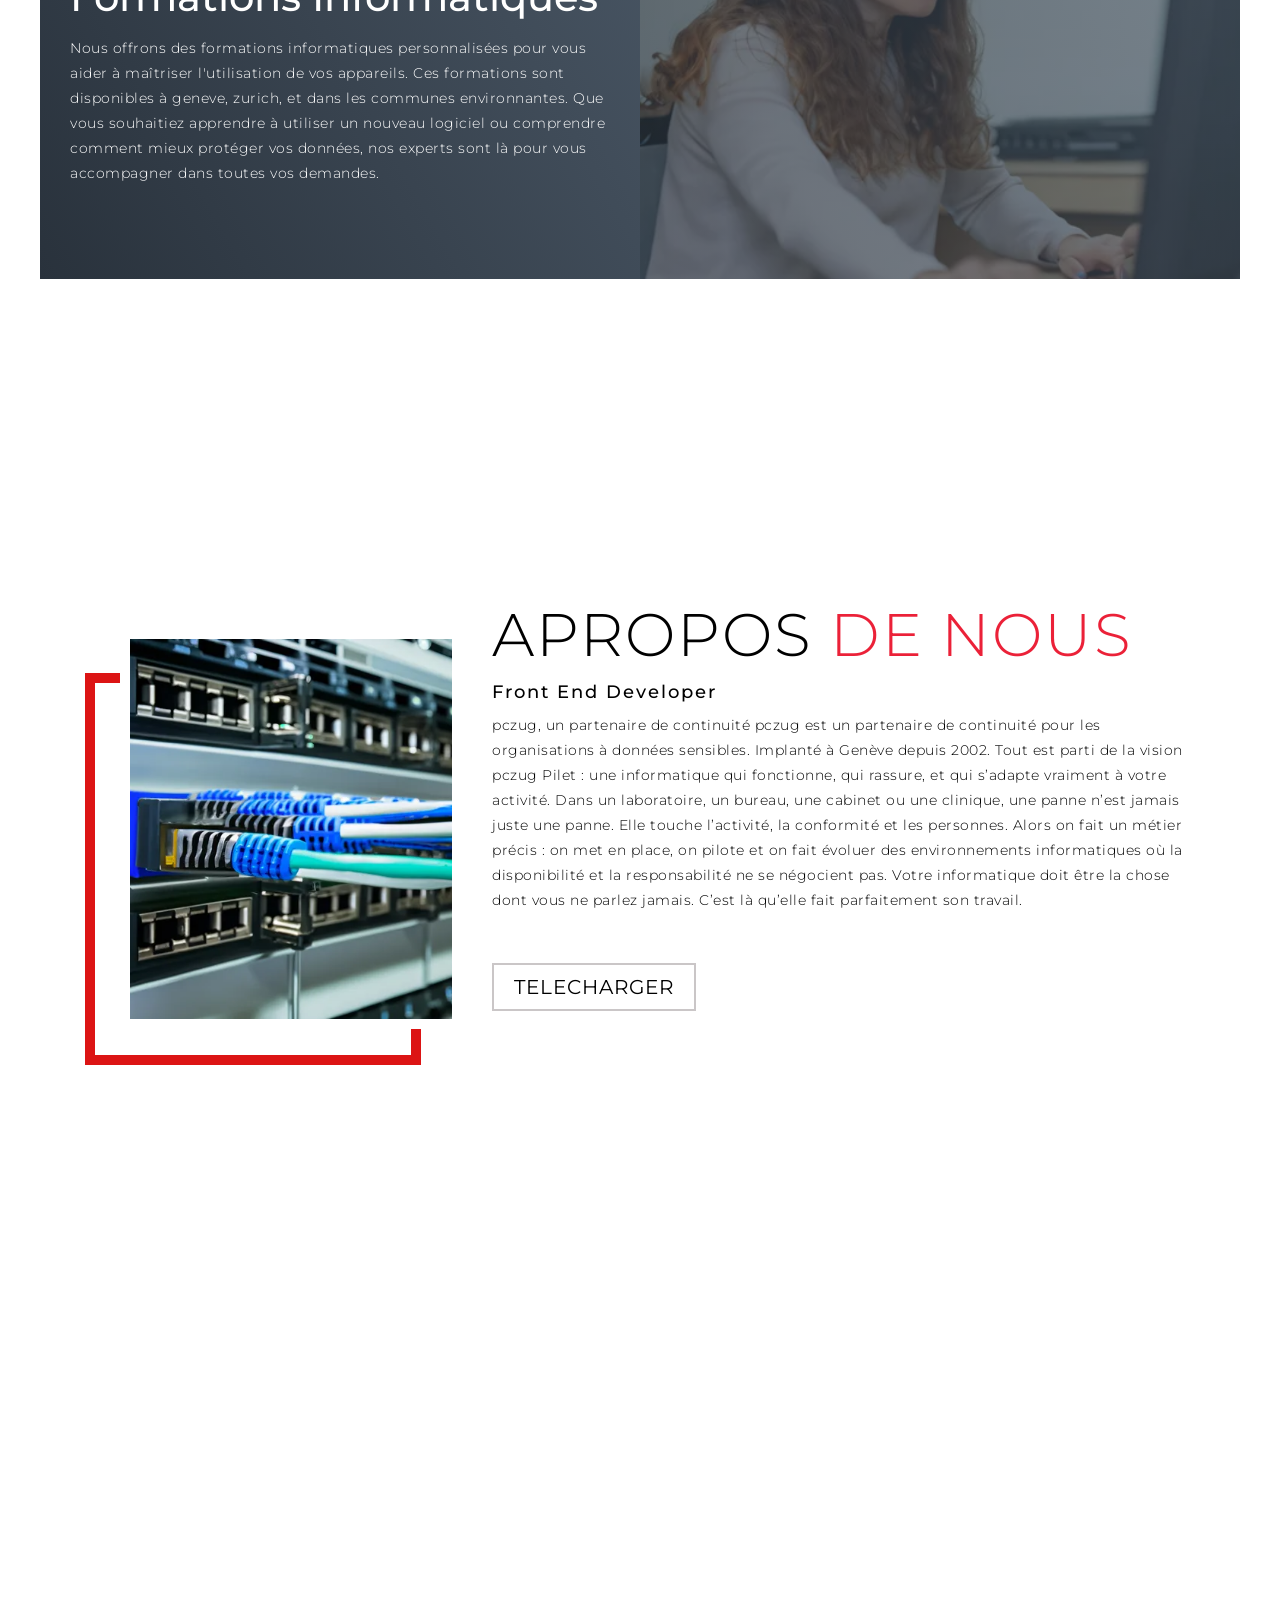
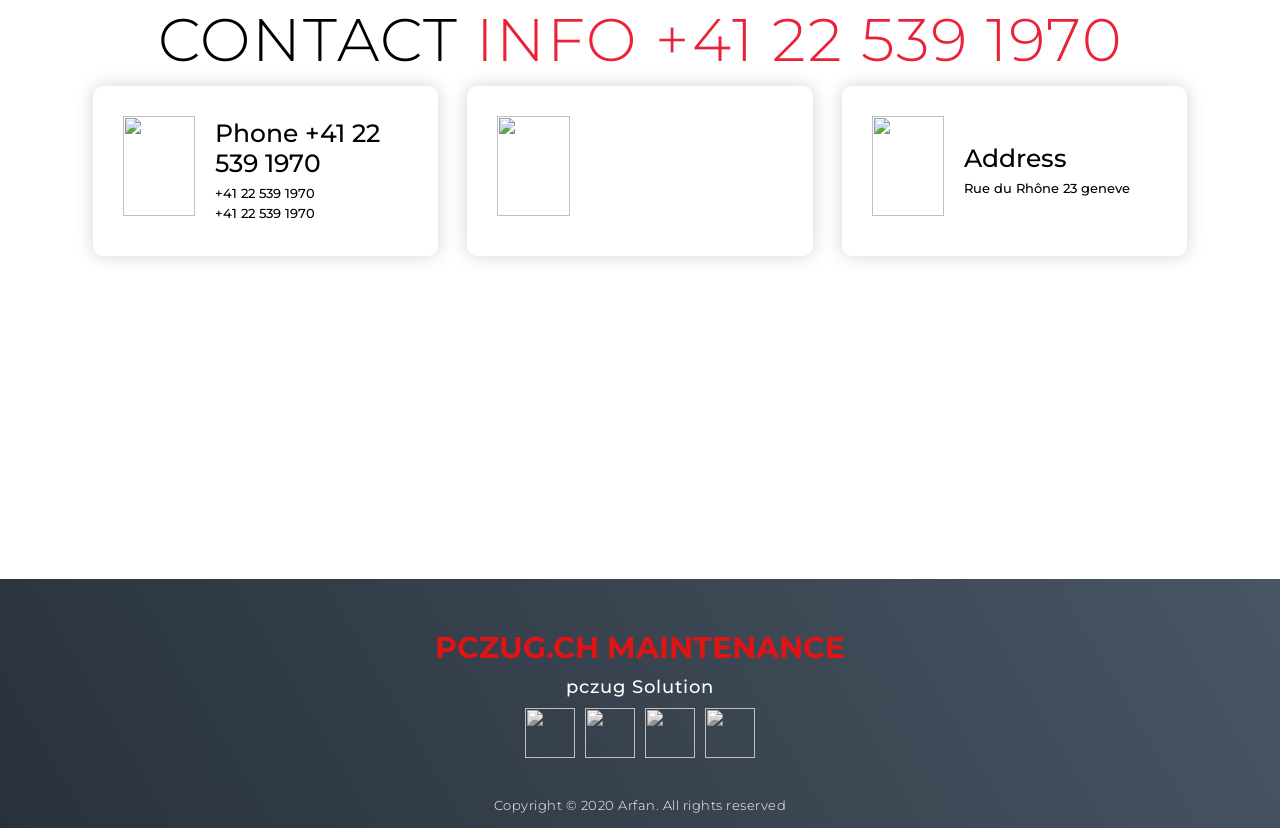
==== commit dc74867f: "Add files via upload" ====
--- a/index.html
+++ b/index.html
@@ -72,7 +72,7 @@
         <h1>Notre service d’assistance
      informatique vous aide à résoudre rapidement tous 
      vos problèmes informatiques,  <span></span></h1>
-        <a href="#projects" type="button" class="cta">Portfolio</a>
+        <a href="#projects" type="button" class="cta">suivant</a>
       </div>
     </div>
   </section>
